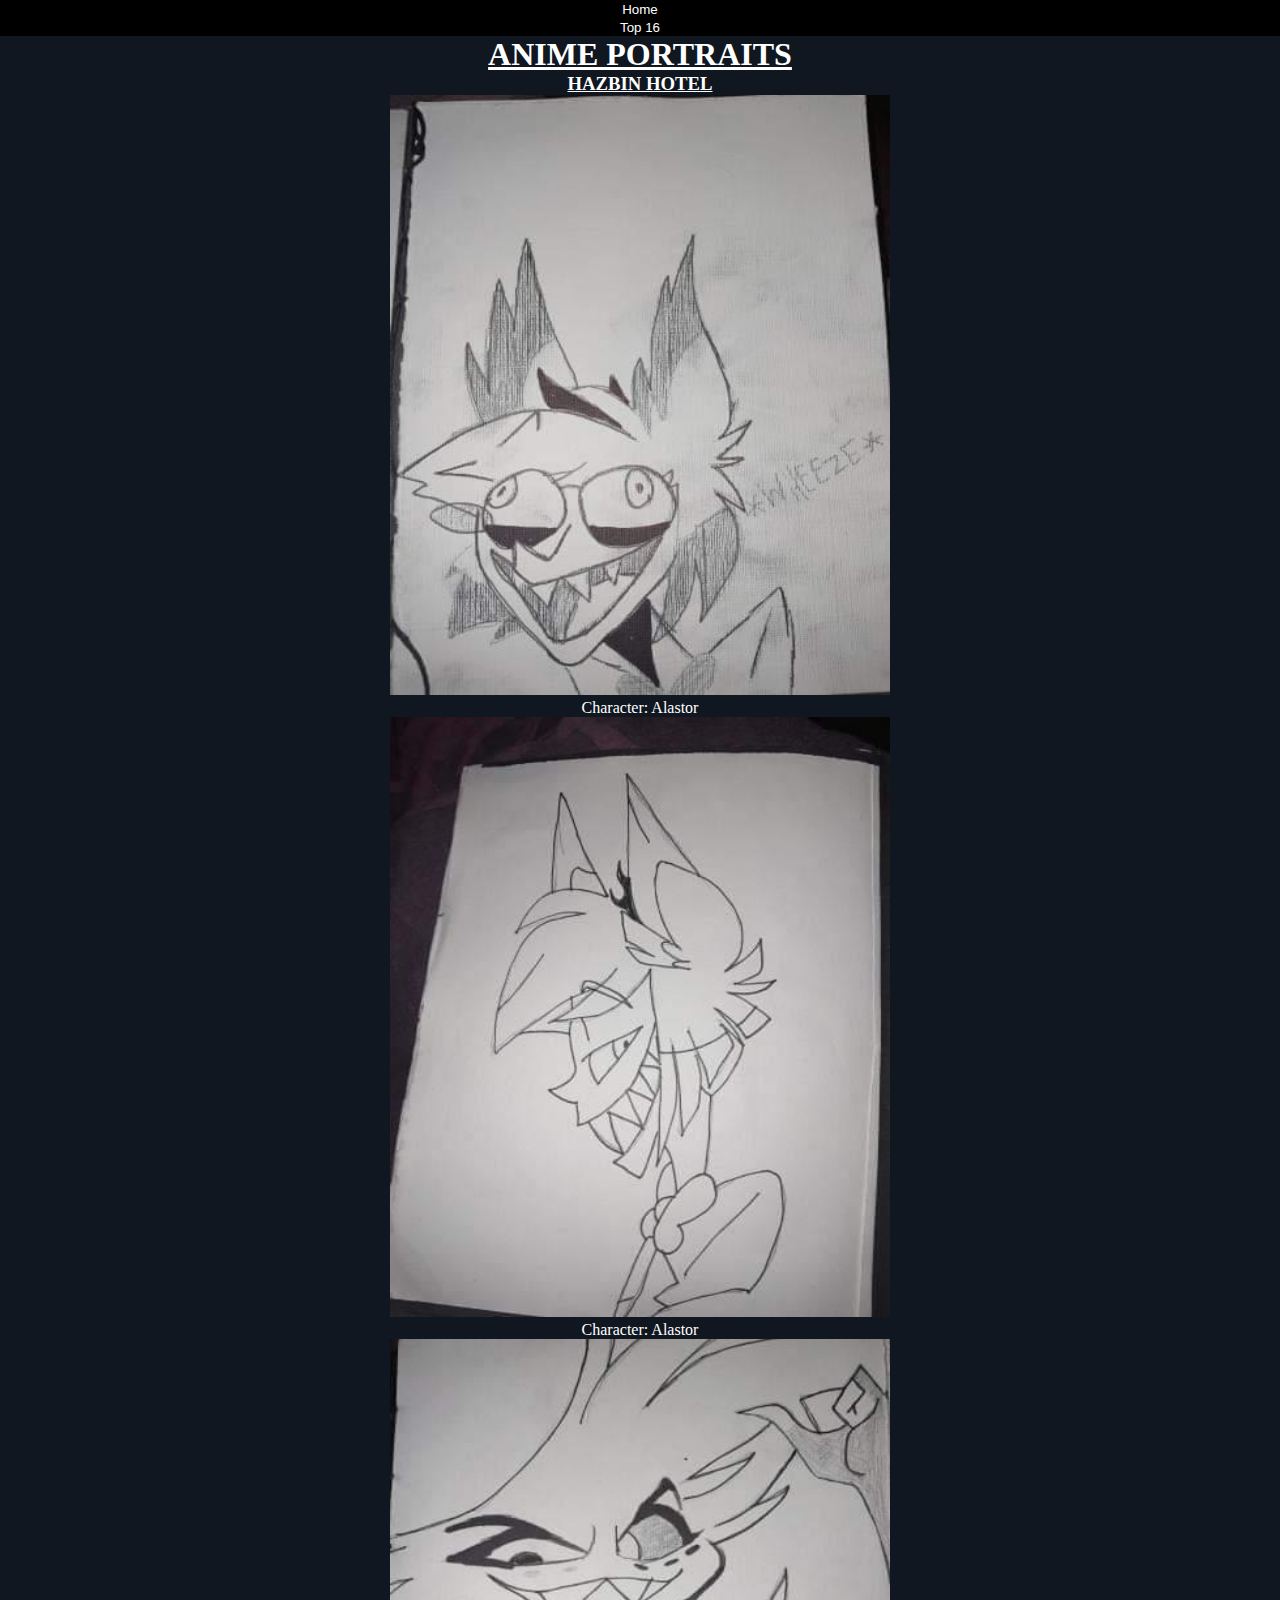
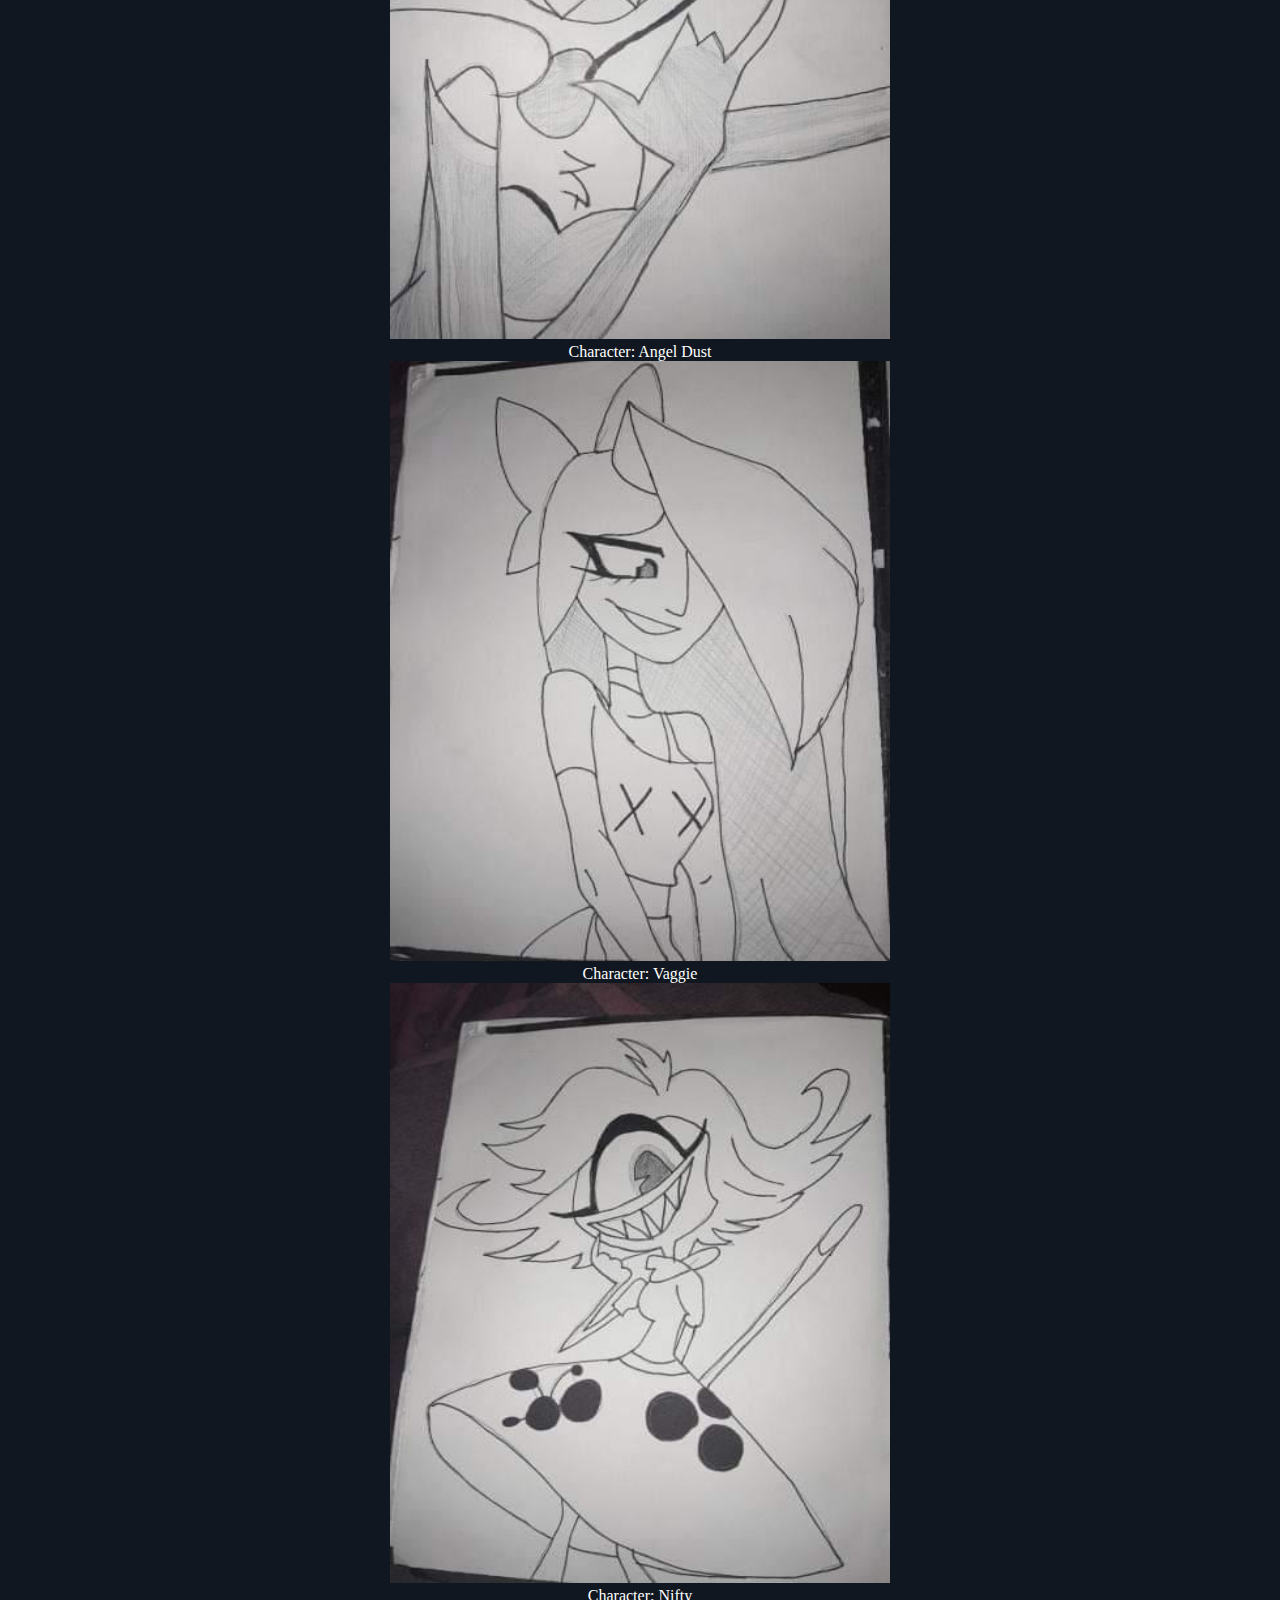
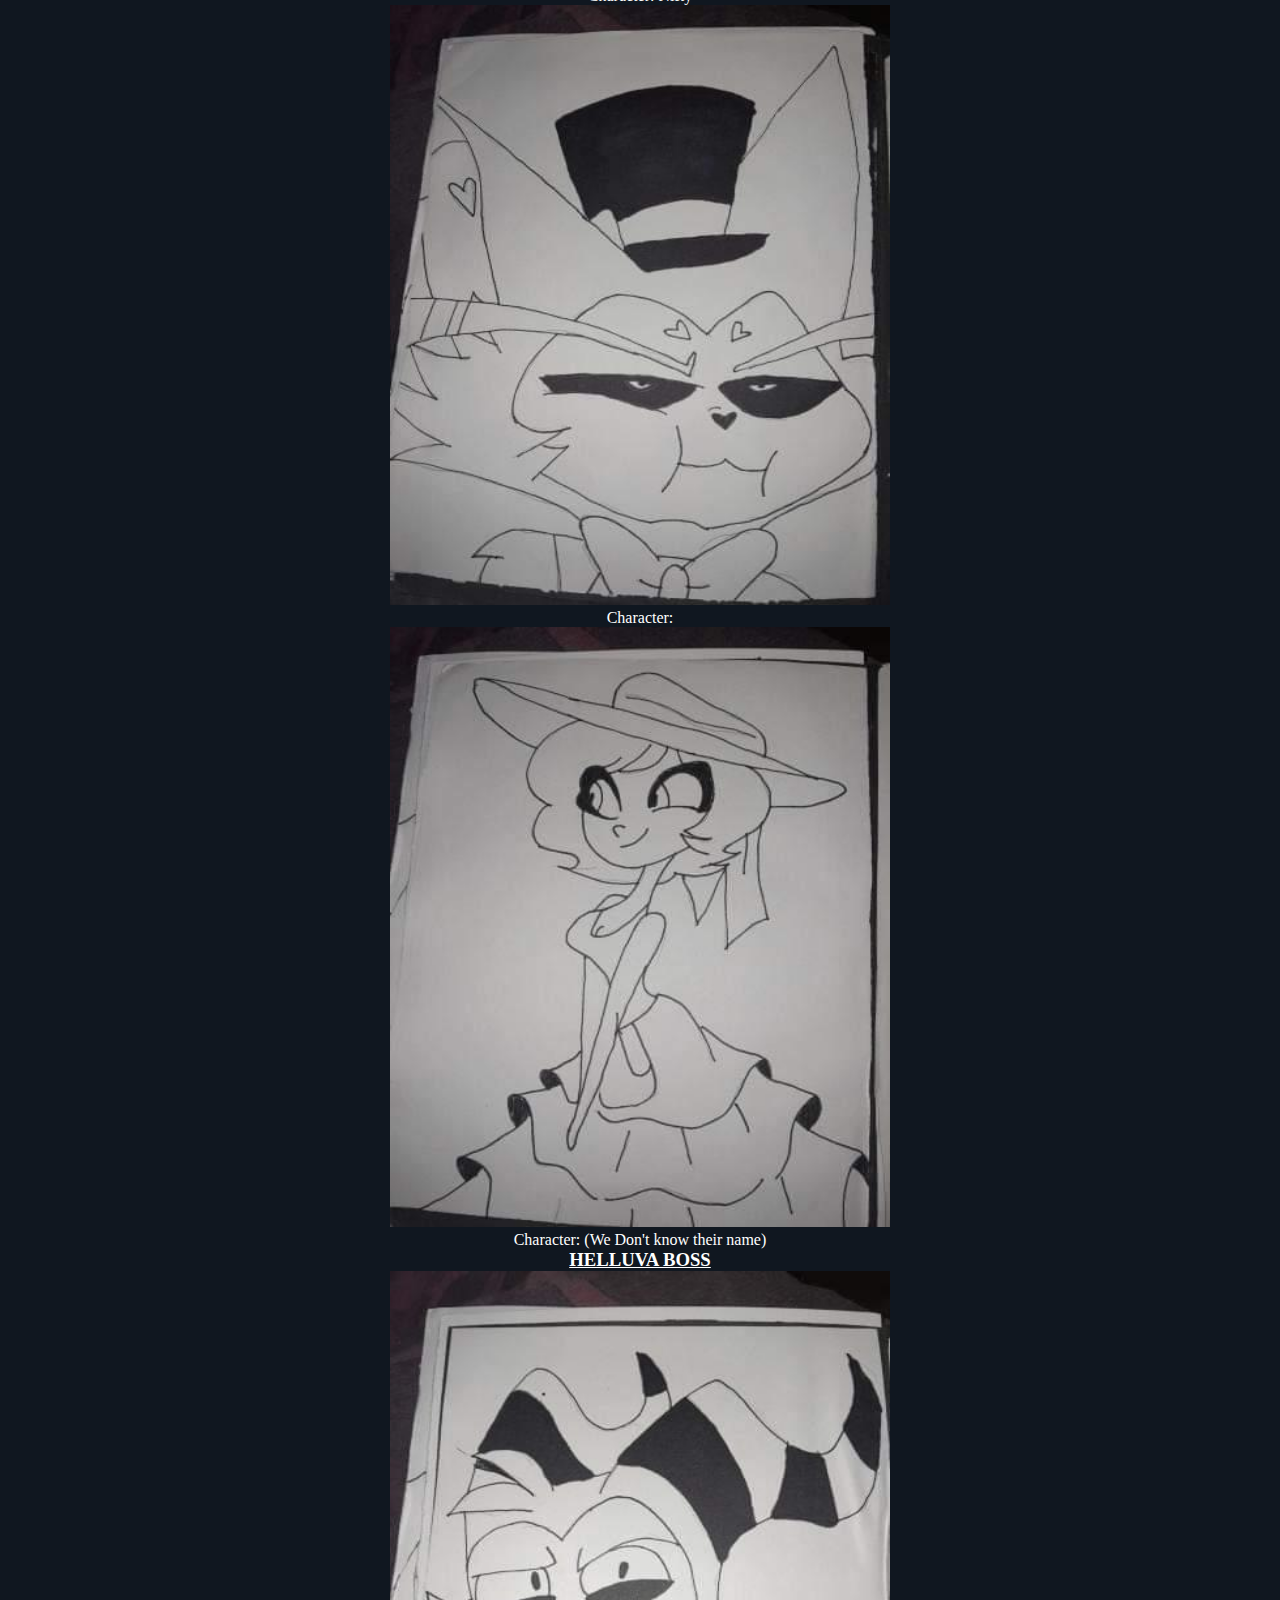
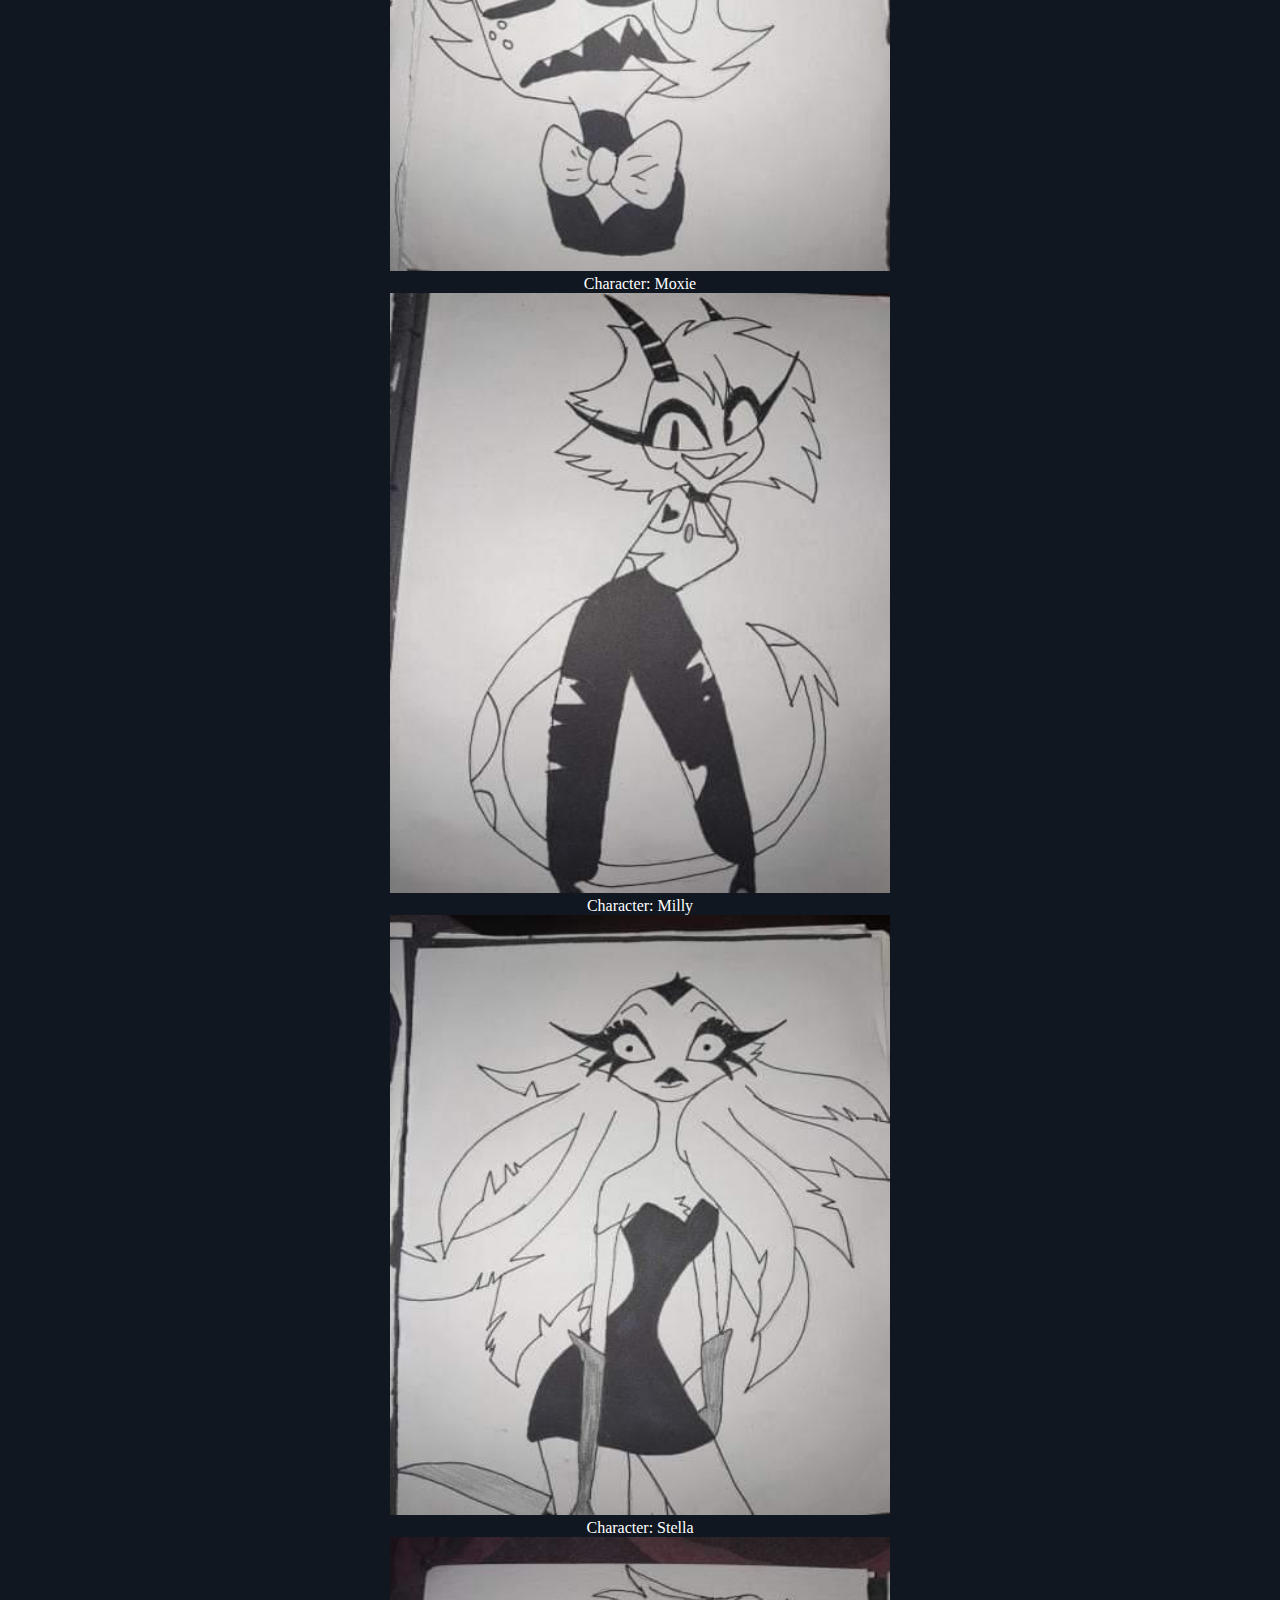
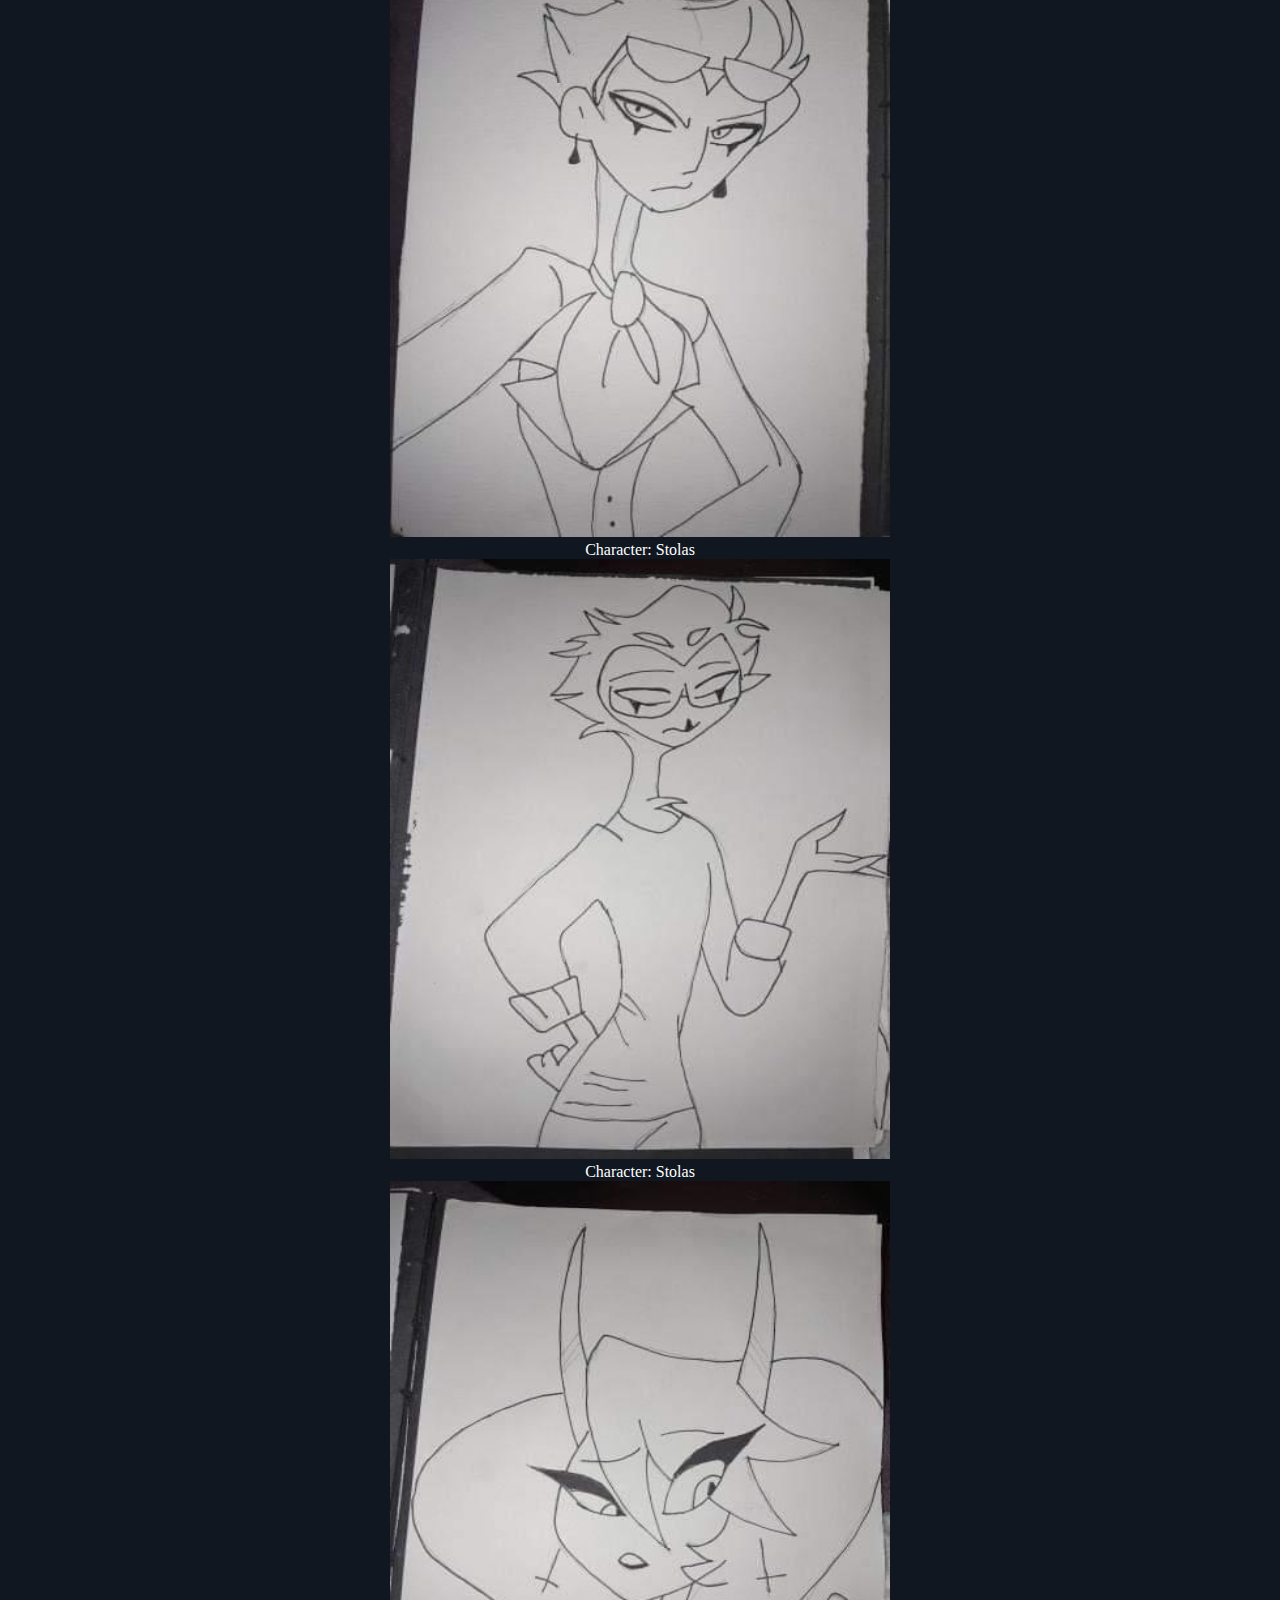
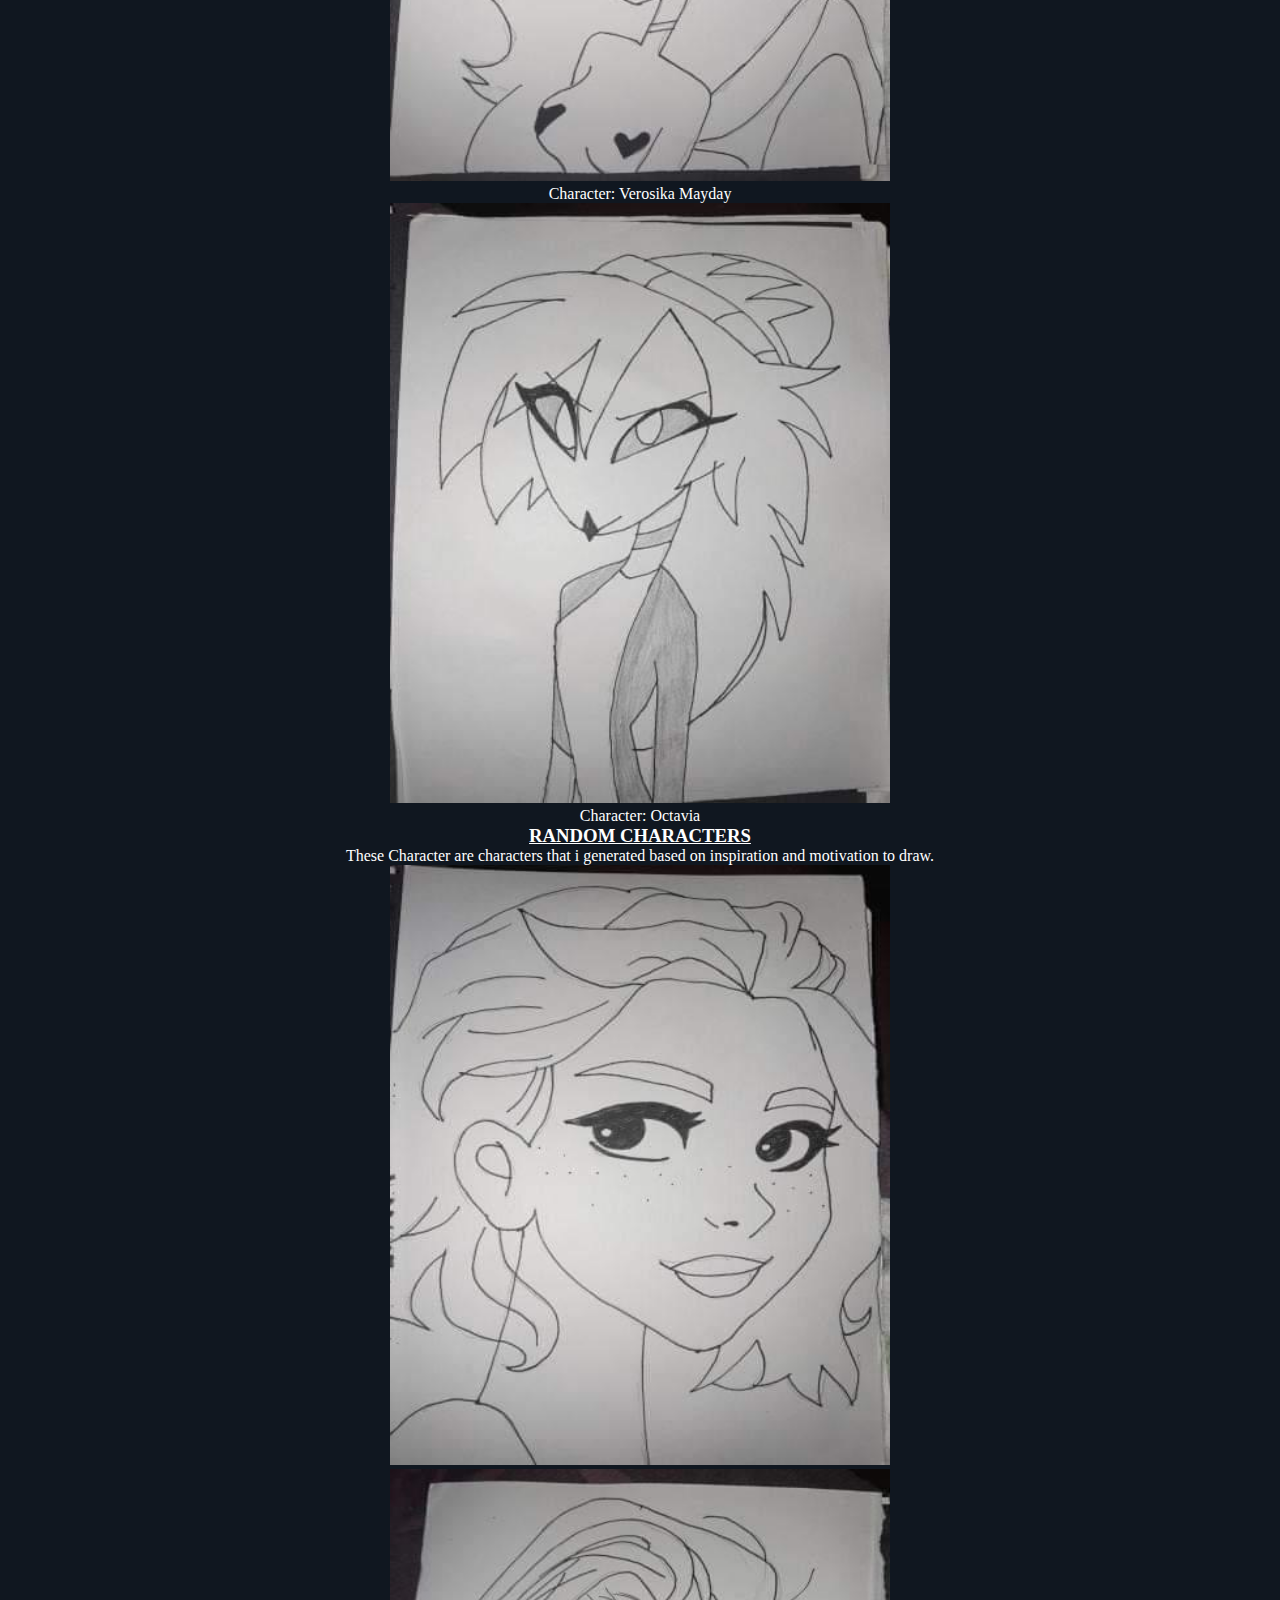
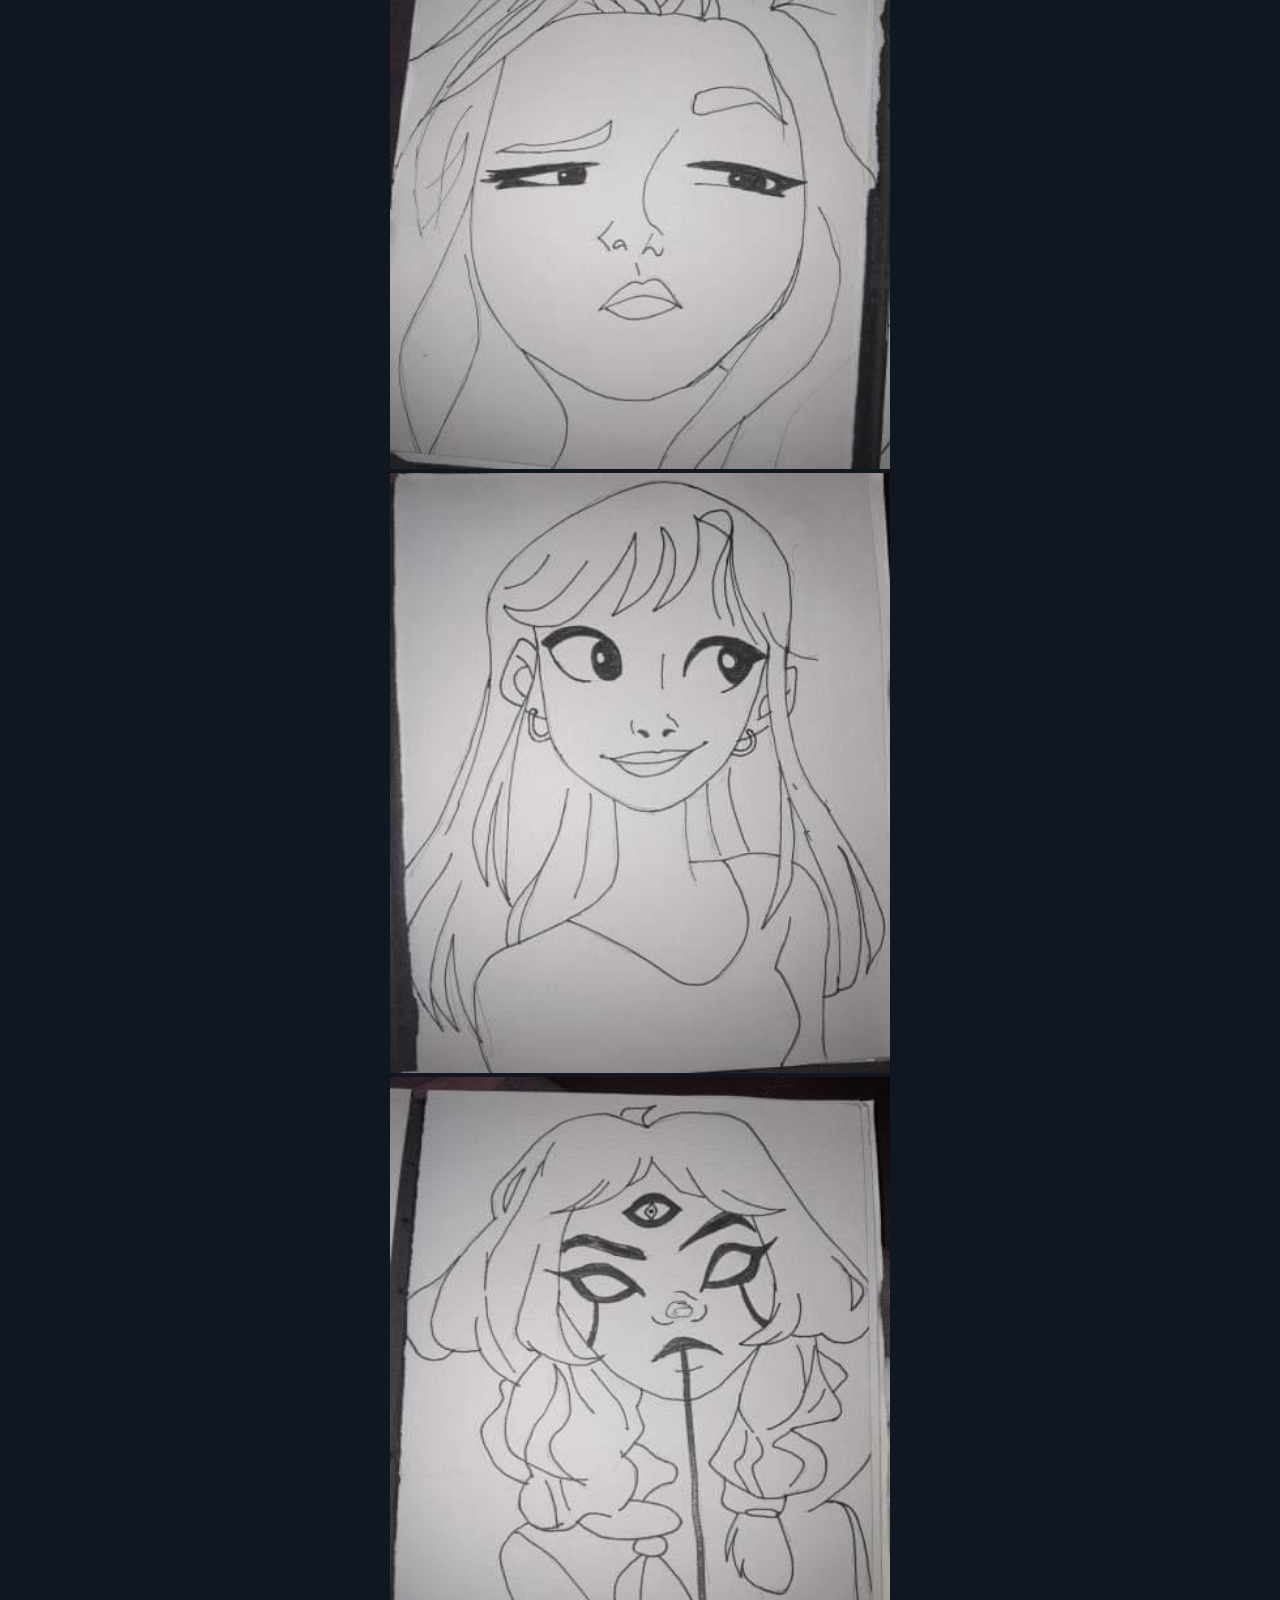
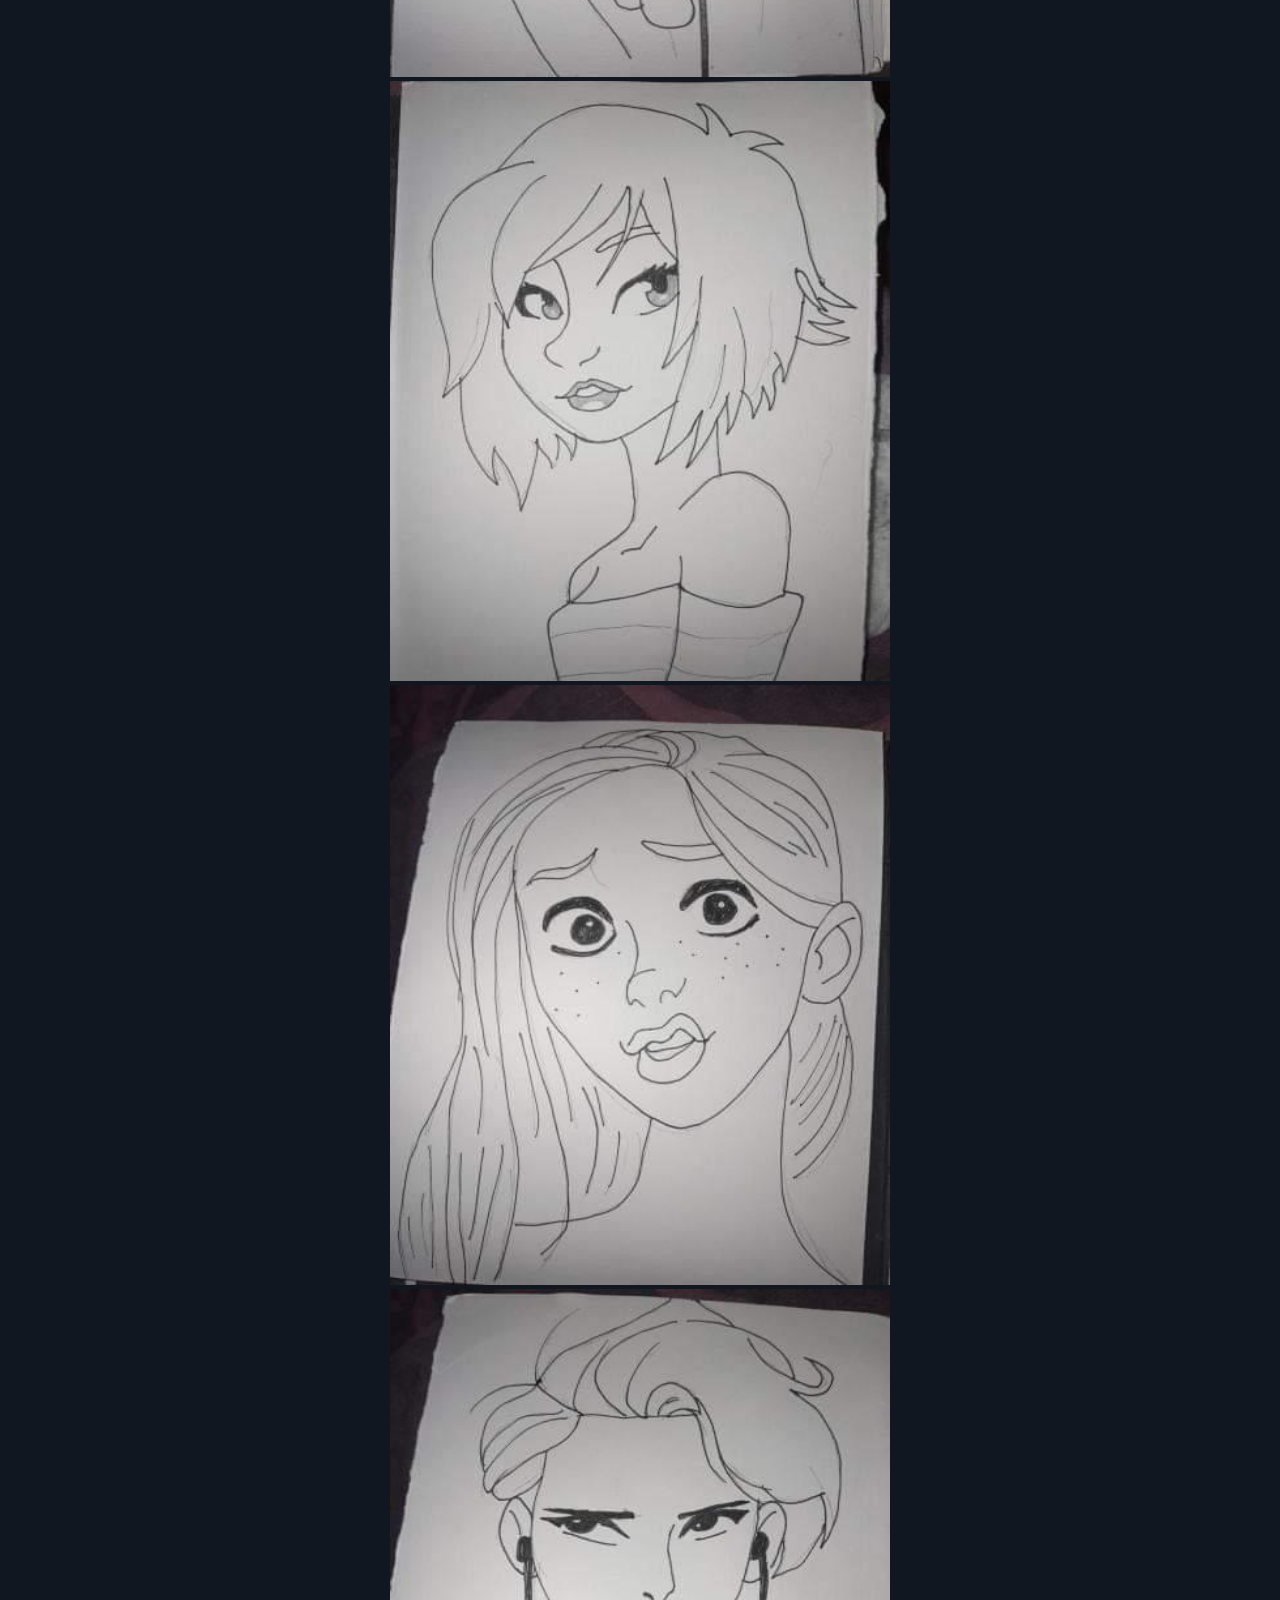
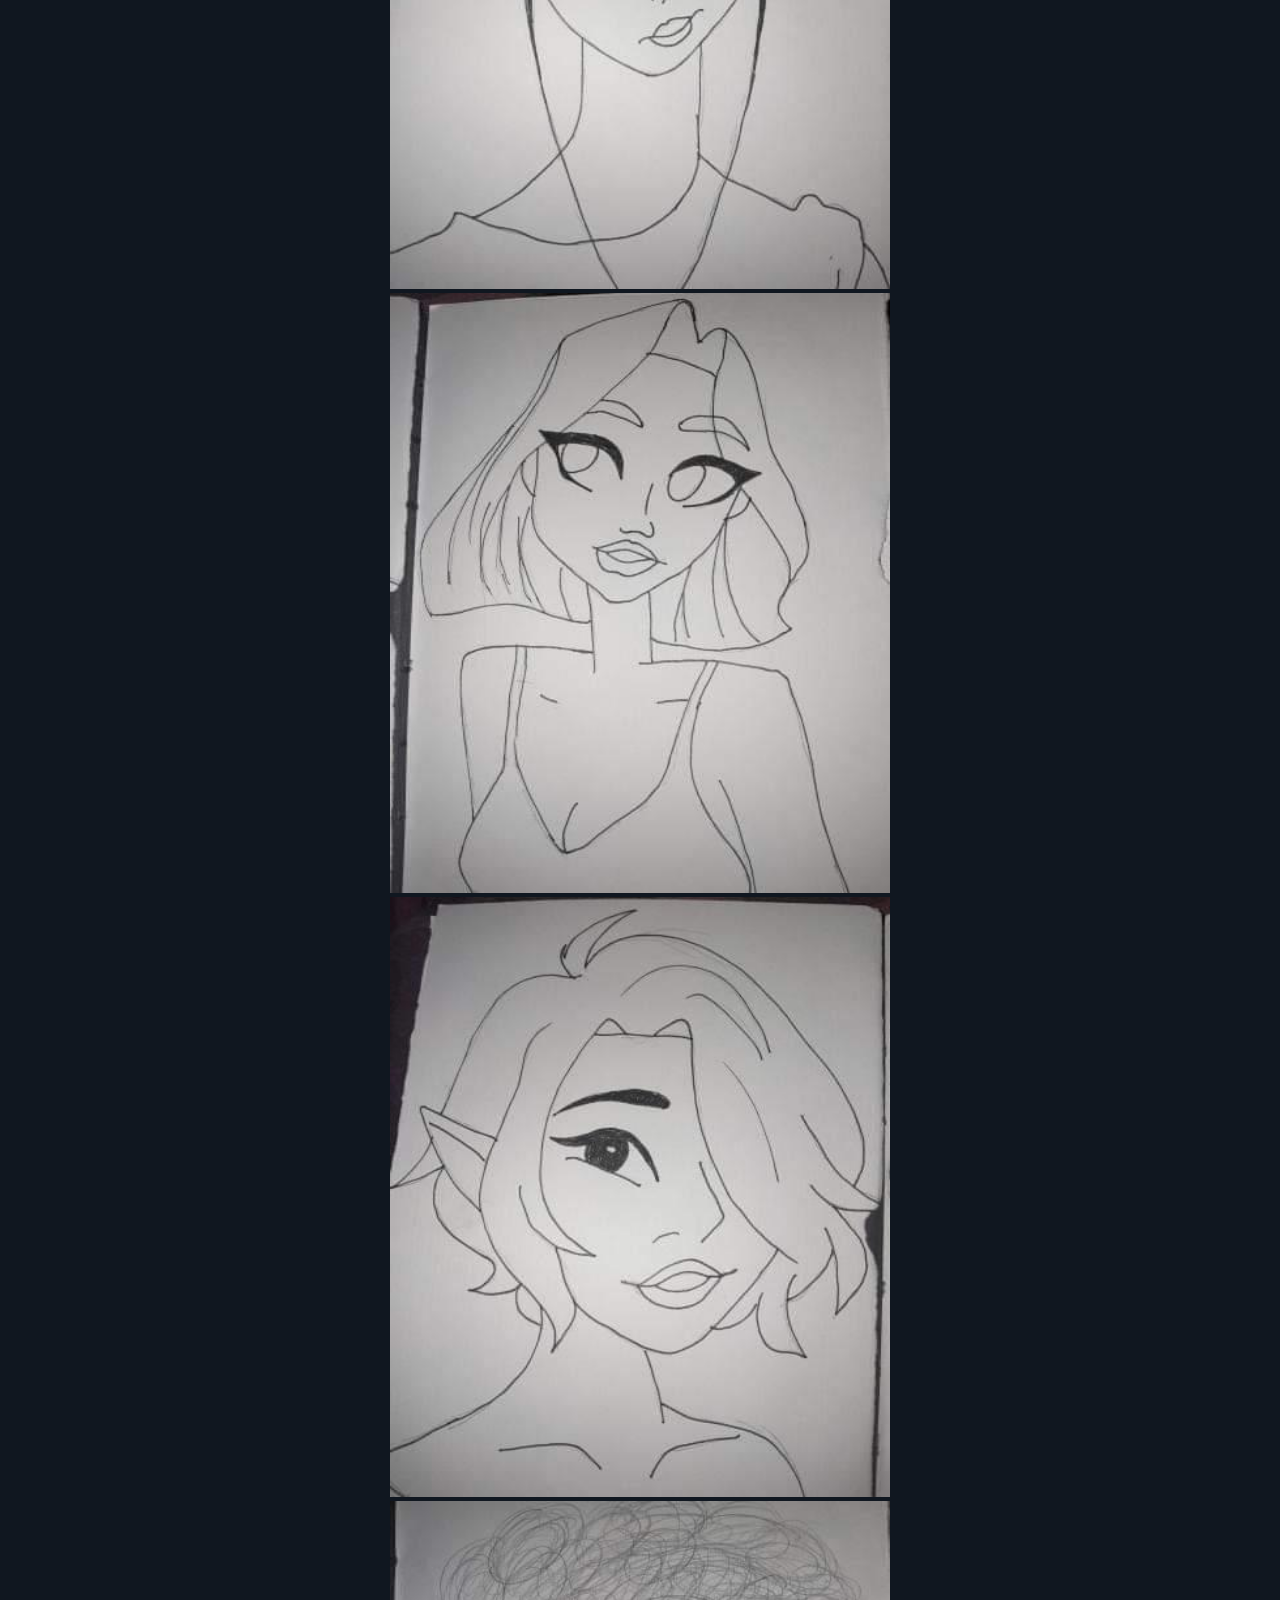
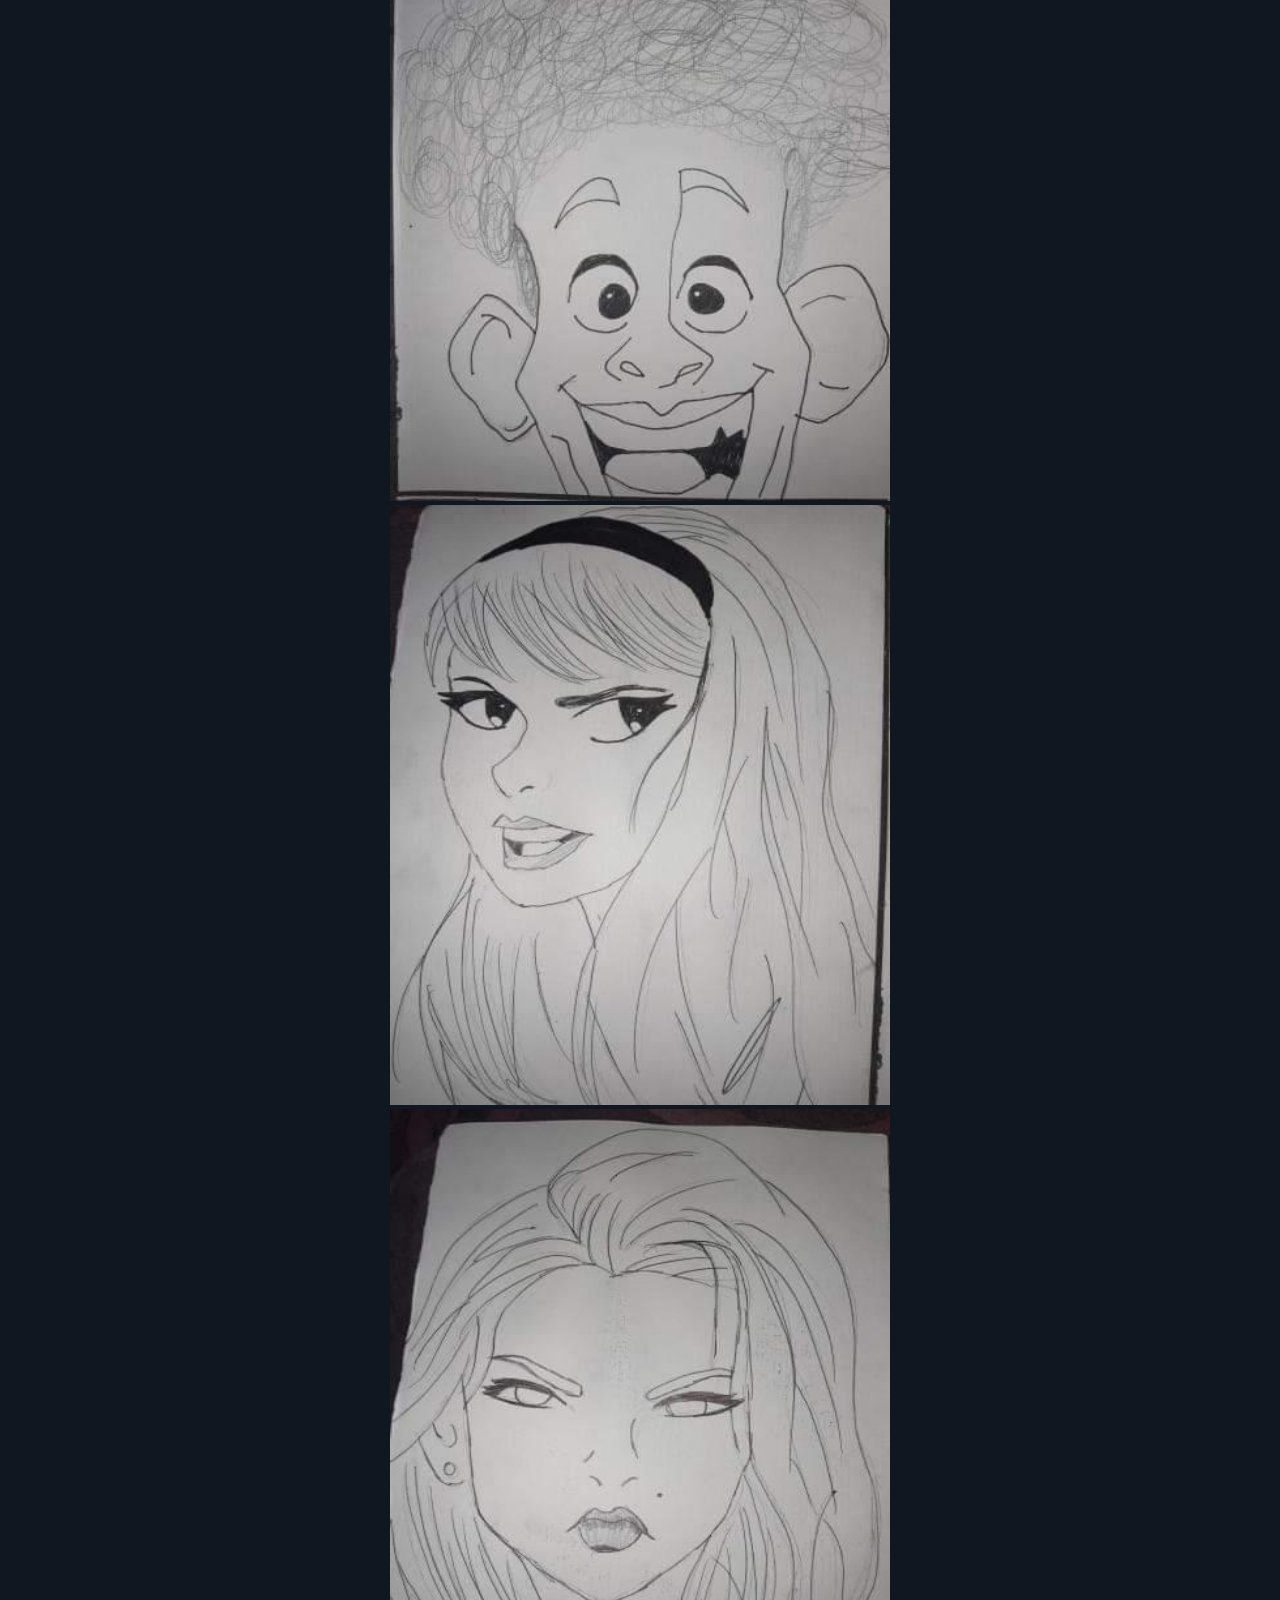
==== animePortraits.html @ 364f6b6d "Portfolio Re-work 02/03/24" ====
<!DOCTYPE html>
<html lang="en">
<head>
    <meta charset="UTF-8">
    <meta name="viewport" content="width=device-width, initial-scale=1.0">
    <link rel="stylesheet" href="style.css">
    <link rel="icon" href="https://aceinc.online/images/Logo/Logo Standing.png">
    <title>Tyler's Portfolio</title>
    <link href="https://cdn.jsdelivr.net/npm/bootstrap@5.3.2/dist/css/bootstrap.min.css" 
    rel="stylesheet" integrity="sha384-T3c6CoIi6uLrA9TneNEoa7RxnatzjcDSCmG1MXxSR1GAsXEV/Dwwykc2MPK8M2HN" 
    crossorigin="anonymous">
    <script src="https://cdn.jsdelivr.net/npm/bootstrap@5.3.2/dist/js/bootstrap.bundle.min.js" 
    integrity="sha384-C6RzsynM9kWDrMNeT87bh95OGNyZPhcTNXj1NW7RuBCsyN/o0jlpcV8Qyq46cDfL" 
    crossorigin="anonymous"></script>
</head>
<body class="body">
    <div class="row">
        <nav class="navbar navbar-expand-lg NavigationBar">
            <div class="col-sm-6 NavButton"><a href="./index.html"><button class="NavButton">Home</button></a></div>
            <div class="col-sm-6 NavButton"><a href="./portfolio.html"><button class="NavButton">Top 16</button></a></div>
        </nav>
    </div>

    <div class="container" style="text-align: center; ">
        <h1 class="SubHeader">
            Anime Portraits
        </h1>
    
        <h3 class="SubHeader">
            Hazbin Hotel
        </h3>
    
    <div class="row">
        <div class="col-sm-6">
            <figure>
                <img src="images/AnimePortraits/Hazbin Hotel/Alastor HH.jpg" class="figure-img img-fluid rounded image" >
                <figcaption class="figure-caption text-light">
                    Character: Alastor
            </figcaption>
            </figure>
        </div>
        <div class="col-sm-6">
            <figure>
                <img src="images/AnimePortraits/Hazbin Hotel/Alastor2 HH.jpg" class="figure-img img-fluid rounded image">
                <figCaption class="figure-caption text-light">
                  Character: Alastor
                </figCaption>
            </figure>
        </div>
        <div class="col-sm-6">
            <figure>
                <img src="images/AnimePortraits/Hazbin Hotel/Angel Dust HH.jpg" class="figure-img img-fluid rounded image" >
                <figcaption class="figure-caption text-light">
                    Character: Angel Dust
            </figcaption>
            </figure>
        </div>
        <div class="col-sm-6">
            <figure>
                <img src="images/AnimePortraits/Hazbin Hotel/Vaggie HH.jpg" class="figure-img img-fluid rounded image">
                <figCaption class="figure-caption text-light">
                  Character: Vaggie
                </figCaption>
            </figure>
        </div>
        <div class="col-sm-6">
            <figure>
                <img src="images/AnimePortraits/Hazbin Hotel/Nifty HH.jpg" class="figure-img img-fluid rounded image">
                <figCaption class="figure-caption text-light">
                  Character: Nifty
                </figCaption>
            </figure>
        </div>
        <div class="col-sm-6">
            <figure>
                <img src="images/AnimePortraits/Hazbin Hotel/Husk HH.jpg" class="figure-img img-fluid rounded image">
                <figCaption class="figure-caption text-light">
                  Character:
                </figCaption>
            </figure>
        </div>
        <div class="col-sm-6">
            <figure>
                <img src="images/AnimePortraits/Hazbin Hotel/BackgroundChar HH.jpg" class="figure-img img-fluid rounded image">
                <figCaption class="figure-caption text-light">
                  Character: (We Don't know their name)
                </figCaption>
            </figure>
        </div>

        <h3 class="SubHeader">
            Helluva Boss
        </h3>

        <div class="col-sm-6">
            <figure>
                <img src="images/AnimePortraits/Helluva Boss/Moxie HB.jpg" class="figure-img img-fluid rounded image">
                <figCaption class="figure-caption text-light">
                    Character: Moxie
                </figCaption>
            </figure>
        </div>
        <div class="col-sm-6">
            <figure>
                <img src="images/AnimePortraits/Helluva Boss/Milly HB.jpg" class="figure-img img-fluid rounded image">
                <figCaption class="figure-caption text-light">
                  Character: Milly
                </figCaption>
            </figure>
        </div>
        <div class="col-sm-6">
            <figure>
                <img src="images/AnimePortraits/Helluva Boss/Stella HB.jpg" class="figure-img img-fluid rounded image">
                <figCaption class="figure-caption text-light">
                    Character: Stella
                </figCaption>
            </figure>
        </div>
        <div class="col-sm-6">
            <figure>
                <img src="images/AnimePortraits/Helluva Boss/Stolas HB.jpg" class="figure-img img-fluid rounded image">
                <figCaption class="figure-caption text-light">
                    Character: Stolas
                </figCaption>
            </figure>
        </div>
        <div class="col-sm-6">
            <figure>
                <img src="images/AnimePortraits/Helluva Boss/Stolas2 HB.jpg" class="figure-img img-fluid rounded image">
                <figCaption class="figure-caption text-light">
                  Character: Stolas
                </figCaption>
            </figure>
        </div>
        <div class="col-sm-6">
            <figure>
                <img src="images/AnimePortraits/Helluva Boss/Verosika Mayday HB.jpg" class="figure-img img-fluid rounded image">
                <figCaption class="figure-caption text-light">
                  Character: Verosika Mayday
                </figCaption>
            </figure>
        </div>
        <div class="col-sm-6">
            <figure>
                <img src="images/AnimePortraits/Helluva Boss/Octavia HB.jpg" class="figure-img img-fluid rounded image">
                <figCaption class="figure-caption text-light">
                  Character: Octavia
                </figCaption>
            </figure>
        </div>

        <h3 class="SubHeader">
            Random Characters
        </h3>
        <p>These Character are characters that i generated based on inspiration and motivation to draw.</p>
        <div class="col-sm-6">
            <figure>
                <img src="images/AnimePortraits/Randoms/Rando 1.jpg" class="figure-img img-fluid rounded image">
                <figCaption class="figure-caption text-light">
                    
                </figCaption>
            </figure>
        </div>
        <div class="col-sm-6">
            <figure>
                <img src="images/AnimePortraits/Randoms/Rando 2.jpg" class="figure-img img-fluid rounded image">
                <figCaption class="figure-caption text-light">
                  
                </figCaption>
            </figure>
        </div>
        <div class="col-sm-6">
            <figure>
                <img src="images/AnimePortraits/Randoms/Rando 3.jpg" class="figure-img img-fluid rounded image">
                <figCaption class="figure-caption text-light">
                  
                </figCaption>
            </figure>
        </div>
        <div class="col-sm-6">
            <figure>
                <img src="images/AnimePortraits/Randoms/Rando 4.jpg" class="figure-img img-fluid rounded image">
                <figCaption class="figure-caption text-light">
                  
                </figCaption>
            </figure>
        </div>
        <div class="col-sm-6">
            <figure>
                <img src="images/AnimePortraits/Randoms/Rando 5.jpg" class="figure-img img-fluid rounded image">
                <figCaption class="figure-caption text-light">
                  
                </figCaption>
            </figure>
        </div>
        <div class="col-sm-6">
            <figure>
                <img src="images/AnimePortraits/Randoms/Rando 6.jpg" class="figure-img img-fluid rounded image">
                <figCaption class="figure-caption text-light">
                  
                </figCaption>
            </figure>
        </div>
        <div class="col-sm-6">
            <figure>
                <img src="images/AnimePortraits/Randoms/Rando 7.jpg" class="figure-img img-fluid rounded image">
                <figCaption class="figure-caption text-light">
                  
                </figCaption>
            </figure>
        </div>
        <div class="col-sm-6">
            <figure>
                <img src="images/AnimePortraits/Randoms/Rando 8.jpg" class="figure-img img-fluid rounded image">
                <figCaption class="figure-caption text-light">
                  
                </figCaption>
            </figure>
        </div>
        <div class="col-sm-6">
            <figure>
                <img src="images/AnimePortraits/Randoms/Rando 9.jpg" class="figure-img img-fluid rounded image">
                <figCaption class="figure-caption text-light">
                  
                </figCaption>
            </figure>
        </div>
        <div class="col-sm-6">
            <figure>
                <img src="images/AnimePortraits/Randoms/Rando 10.jpg" class="figure-img img-fluid rounded image">
                <figCaption class="figure-caption text-light">
                  
                </figCaption>
            </figure>
        </div>
        <div class="col-sm-6">
            <figure>
                <img src="images/AnimePortraits/Randoms/Rando 11.jpg" class="figure-img img-fluid rounded image">
                <figCaption class="figure-caption text-light">
                  
                </figCaption>
            </figure>
        </div>
        <div class="col-sm-6">
            <figure>
                <img src="images/AnimePortraits/Randoms/Rando 12.jpg" class="figure-img img-fluid rounded image">
                <figCaption class="figure-caption text-light">
                  
                </figCaption>
            </figure>
        </div>
        <div class="col-sm-6">
            <figure>
                <img src="images/AnimePortraits/Randoms/Rando 13.jpg" class="figure-img img-fluid rounded image">
                <figCaption class="figure-caption text-light">
                  
                </figCaption>
            </figure>
        </div>
        <div class="col-sm-6">
            <figure>
                <img src="images/AnimePortraits/Randoms/Rando 14.jpg" class="figure-img img-fluid rounded image">
                <figCaption class="figure-caption text-light">
                  
                </figCaption>
            </figure>
        </div>
        <div class="col-sm-6">
            <figure>
                <img src="images/AnimePortraits/Randoms/Rando 15.jpg" class="figure-img img-fluid rounded image">
                <figCaption class="figure-caption text-light">
                  
                </figCaption>
            </figure>
        </div>
        <div class="col-sm-6">
            <figure>
                <img src="images/AnimePortraits/Randoms/Rando 16.jpg" class="figure-img img-fluid rounded image">
                <figCaption class="figure-caption text-light">
                  
                </figCaption>
            </figure>
        </div>
        <div class="col-sm-6">
            <figure>
                <img src="images/AnimePortraits/Randoms/Rando 17.jpg" class="figure-img img-fluid rounded image">
                <figCaption class="figure-caption text-light">
                  
                </figCaption>
            </figure>
        </div>
        <div class="col-sm-6">
            <figure>
                <img src="images/AnimePortraits/Randoms/Rando 18.jpg" class="figure-img img-fluid rounded image">
                <figCaption class="figure-caption text-light">
                  
                </figCaption>
            </figure>
        </div>
    </div>
    </div>
</body>
</html>
---- style.css ----
*{
    border:0cap;
    margin: 0;
}
.body{
    background-color: #101720;
    color: white;
}
.image{
    width: 500px;
    height: 600px;
    pointer-events: none;
}
.SubHeader{
    text-decoration: underline;
    text-transform: uppercase;
    justify-content: center;
    font-weight: bold;
    justify-items: center;
}
.NavigationBar{
    height: auto;
    background-color: black;
}
.NavButton{
    background-color: transparent;
    border-width: 0cap;
    text-align: center;
    justify-content: center;
    color: white;
}
.NavButton:hover{
    text-decoration: underline;
}
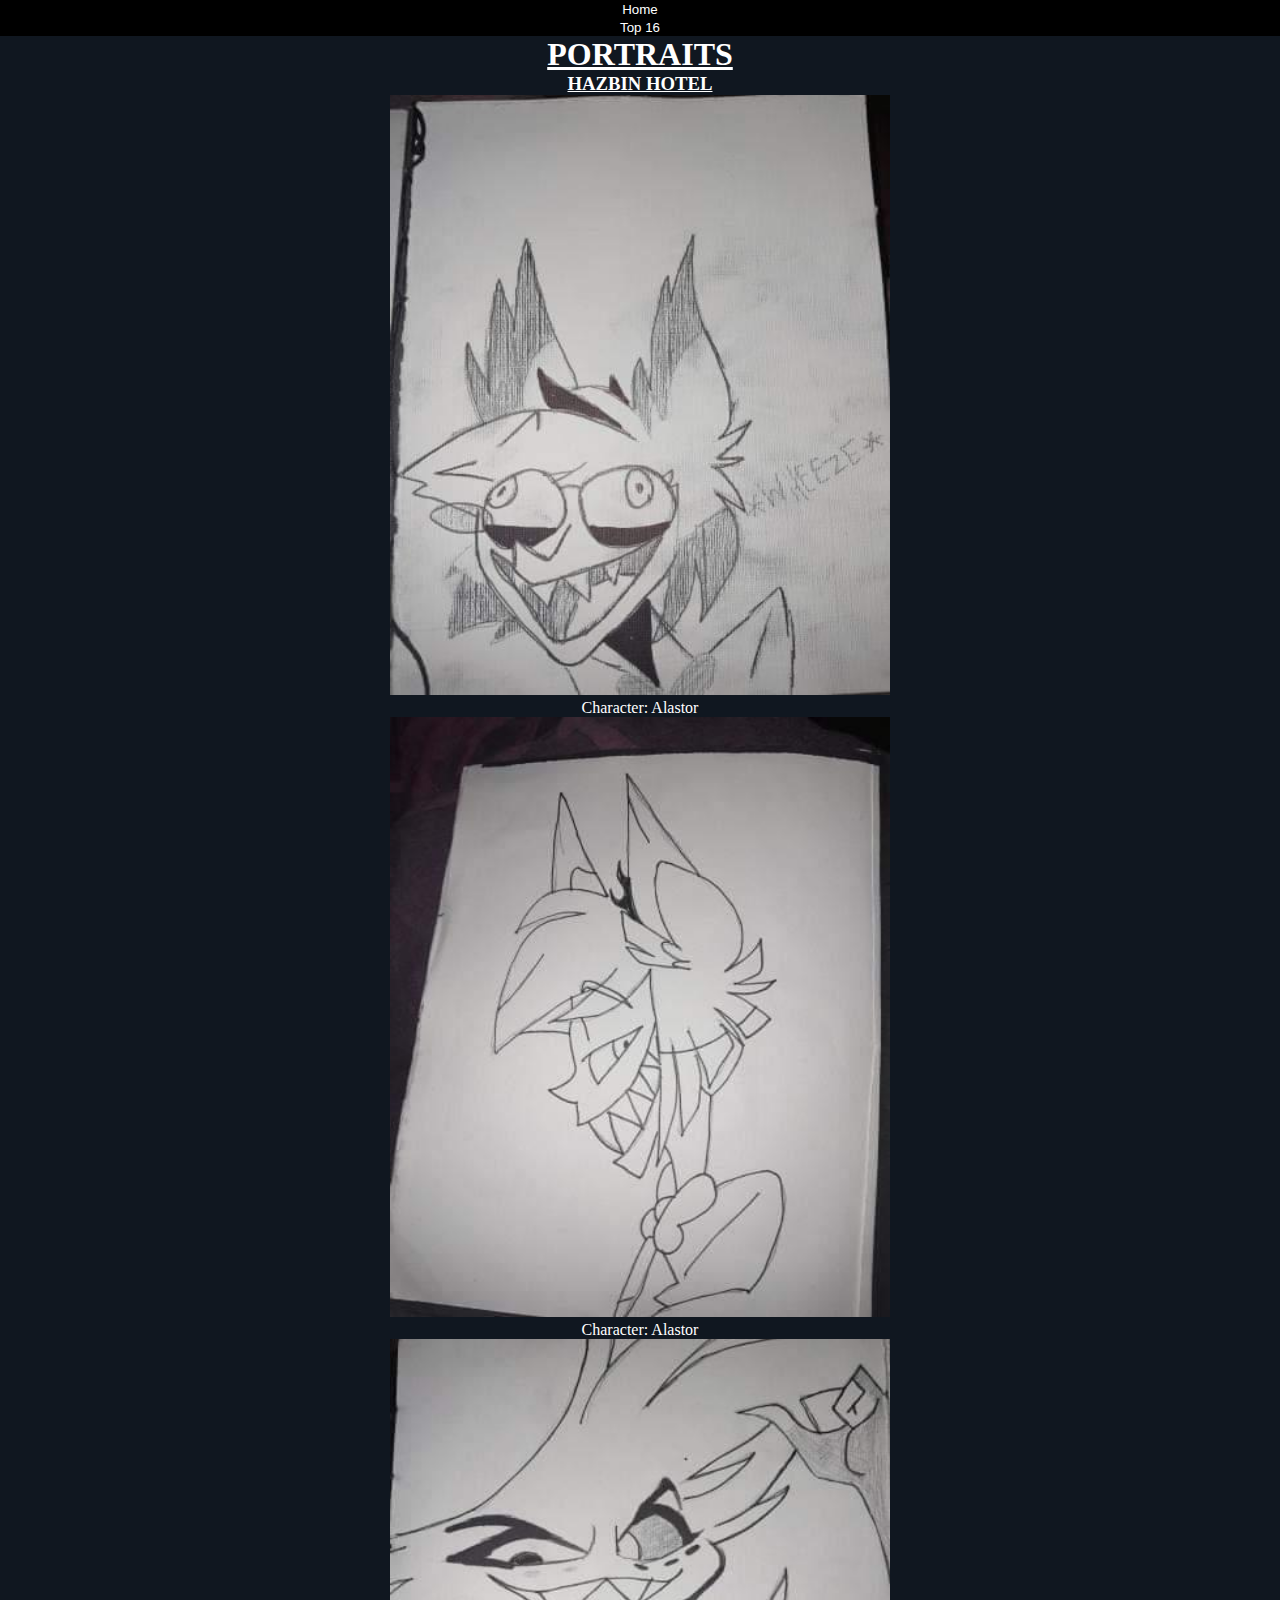
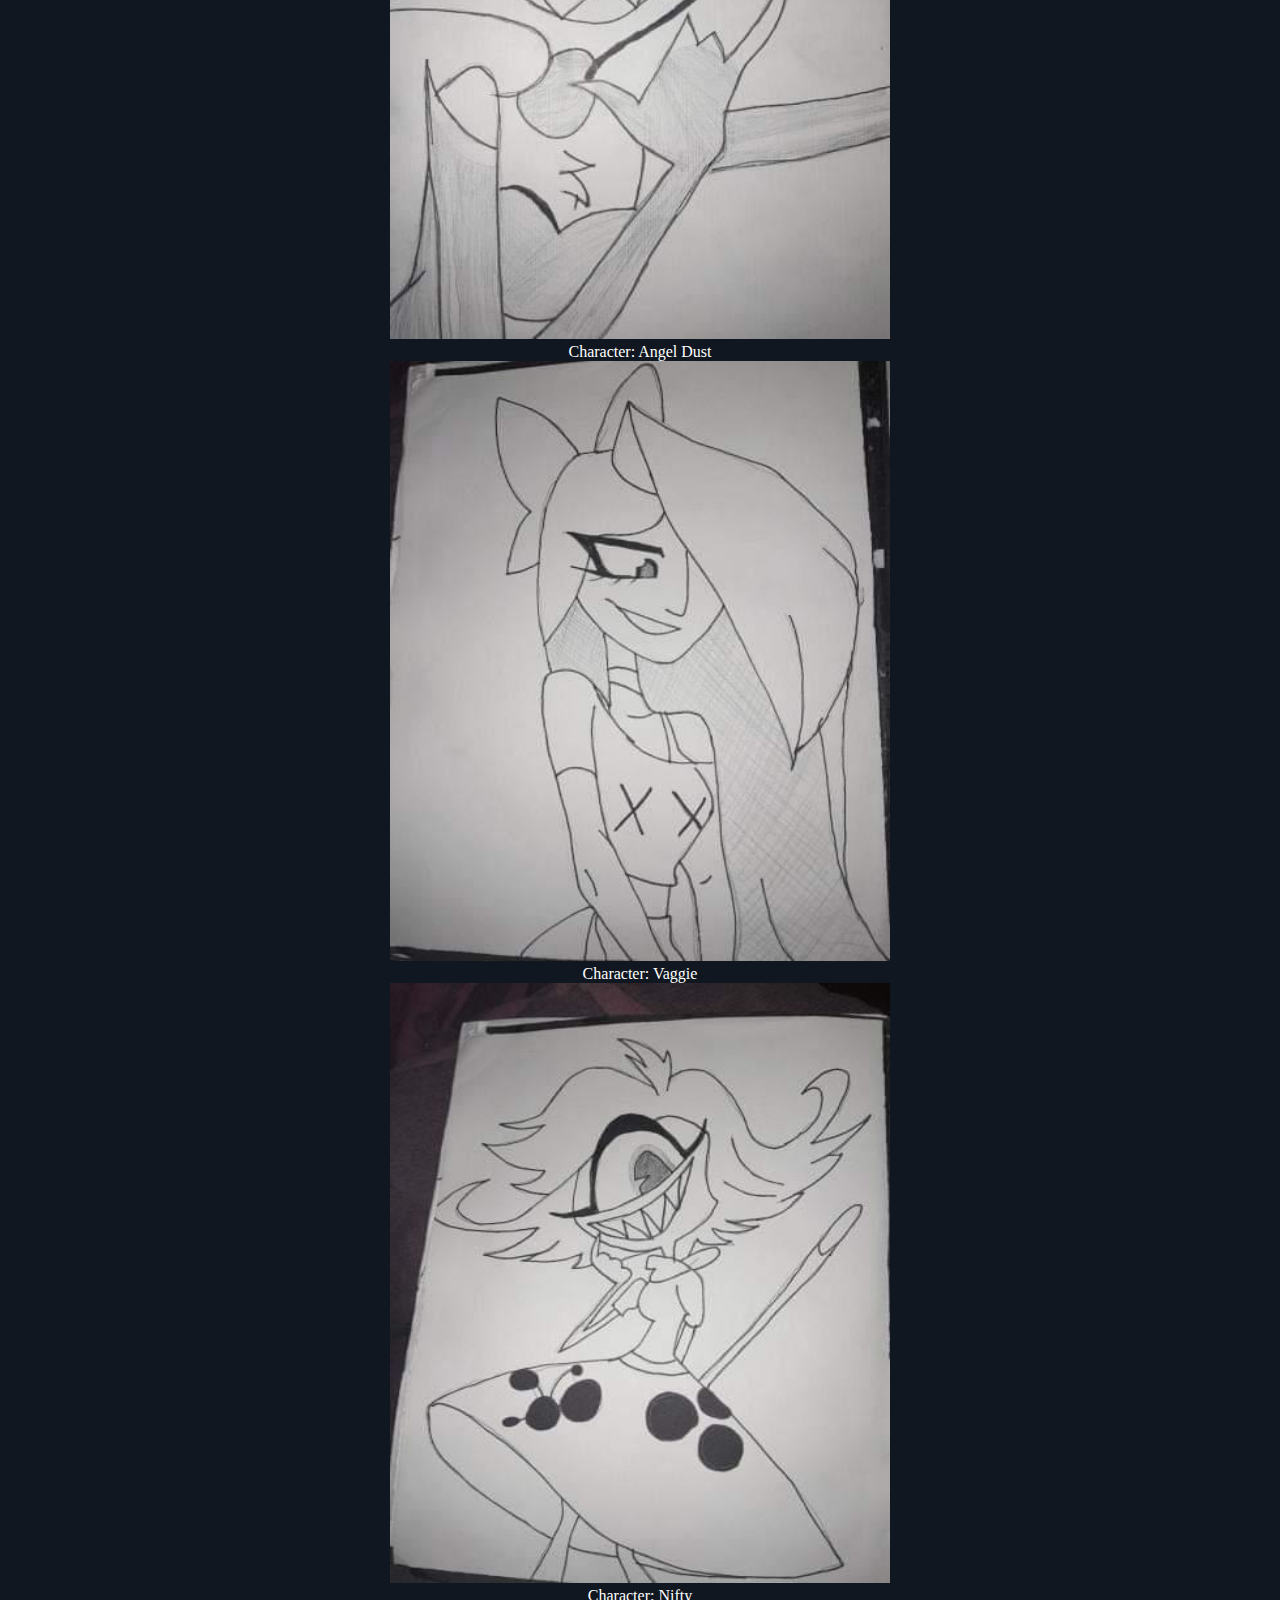
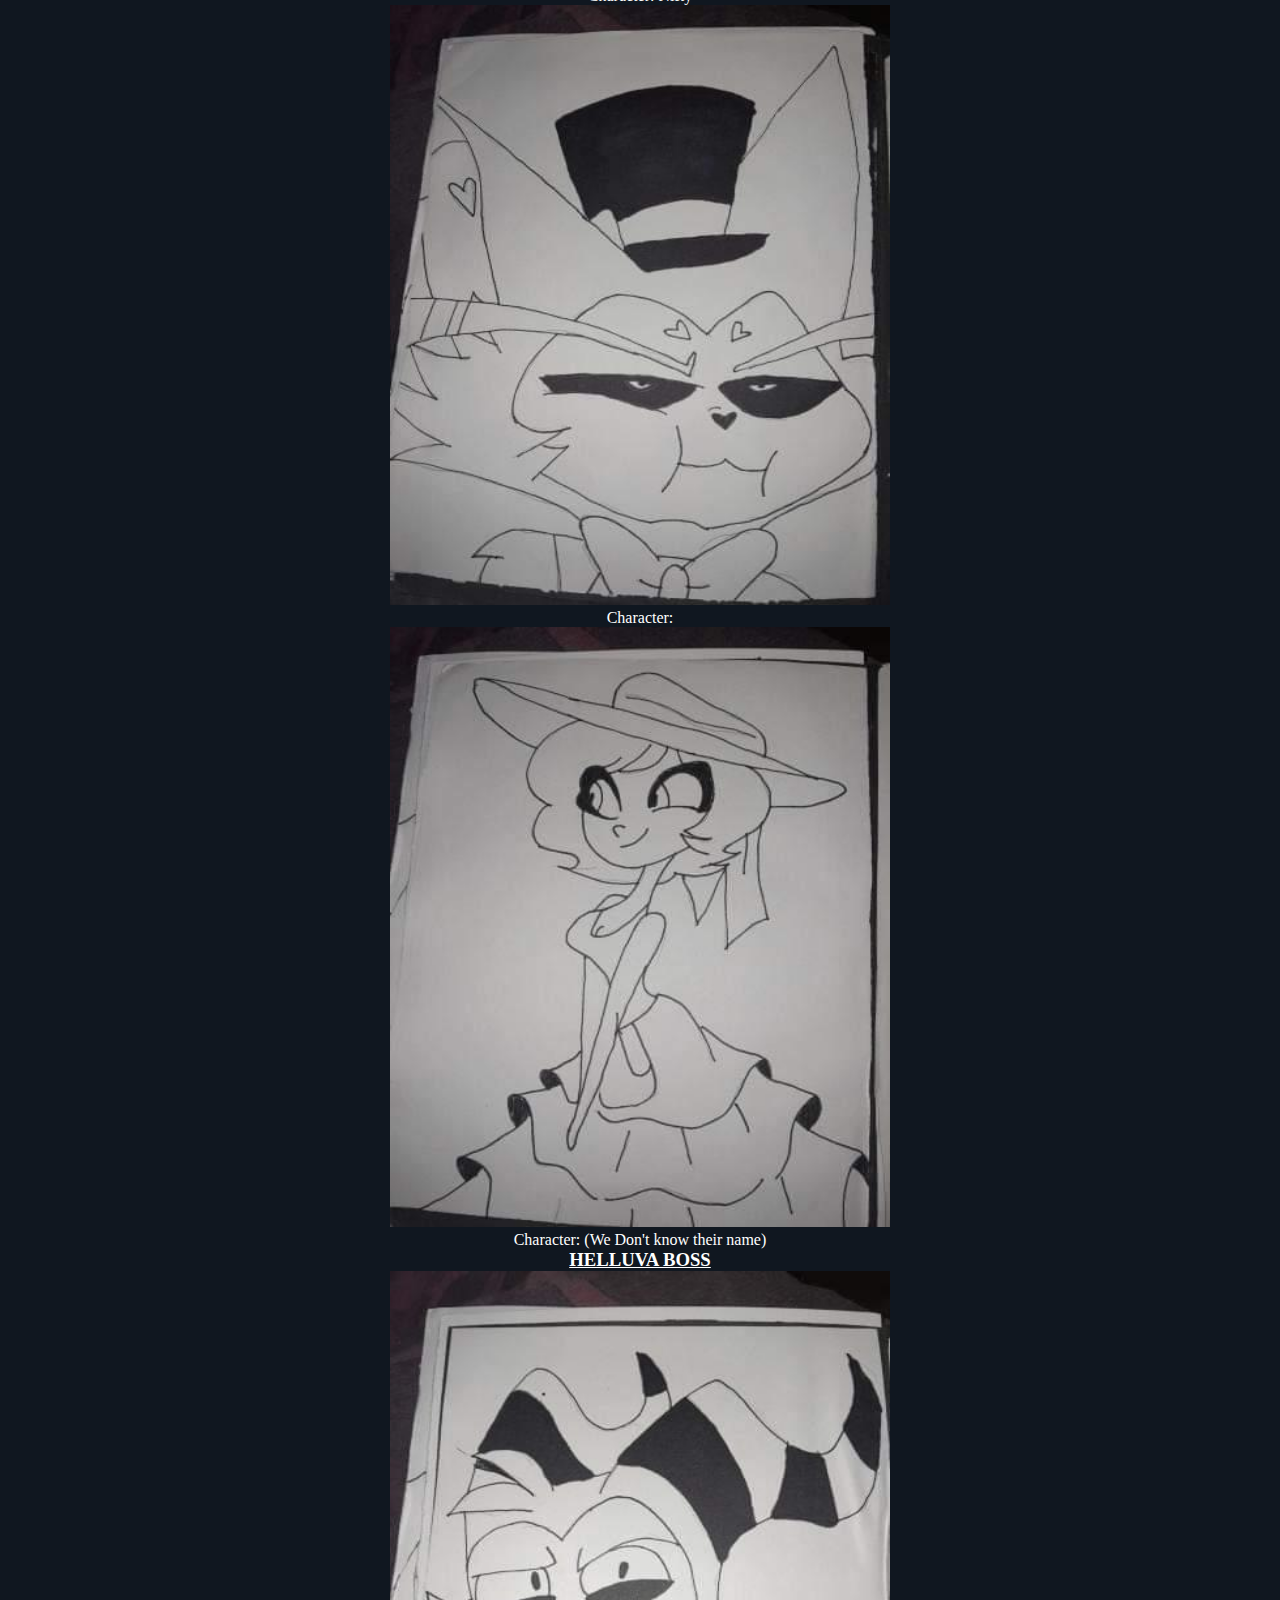
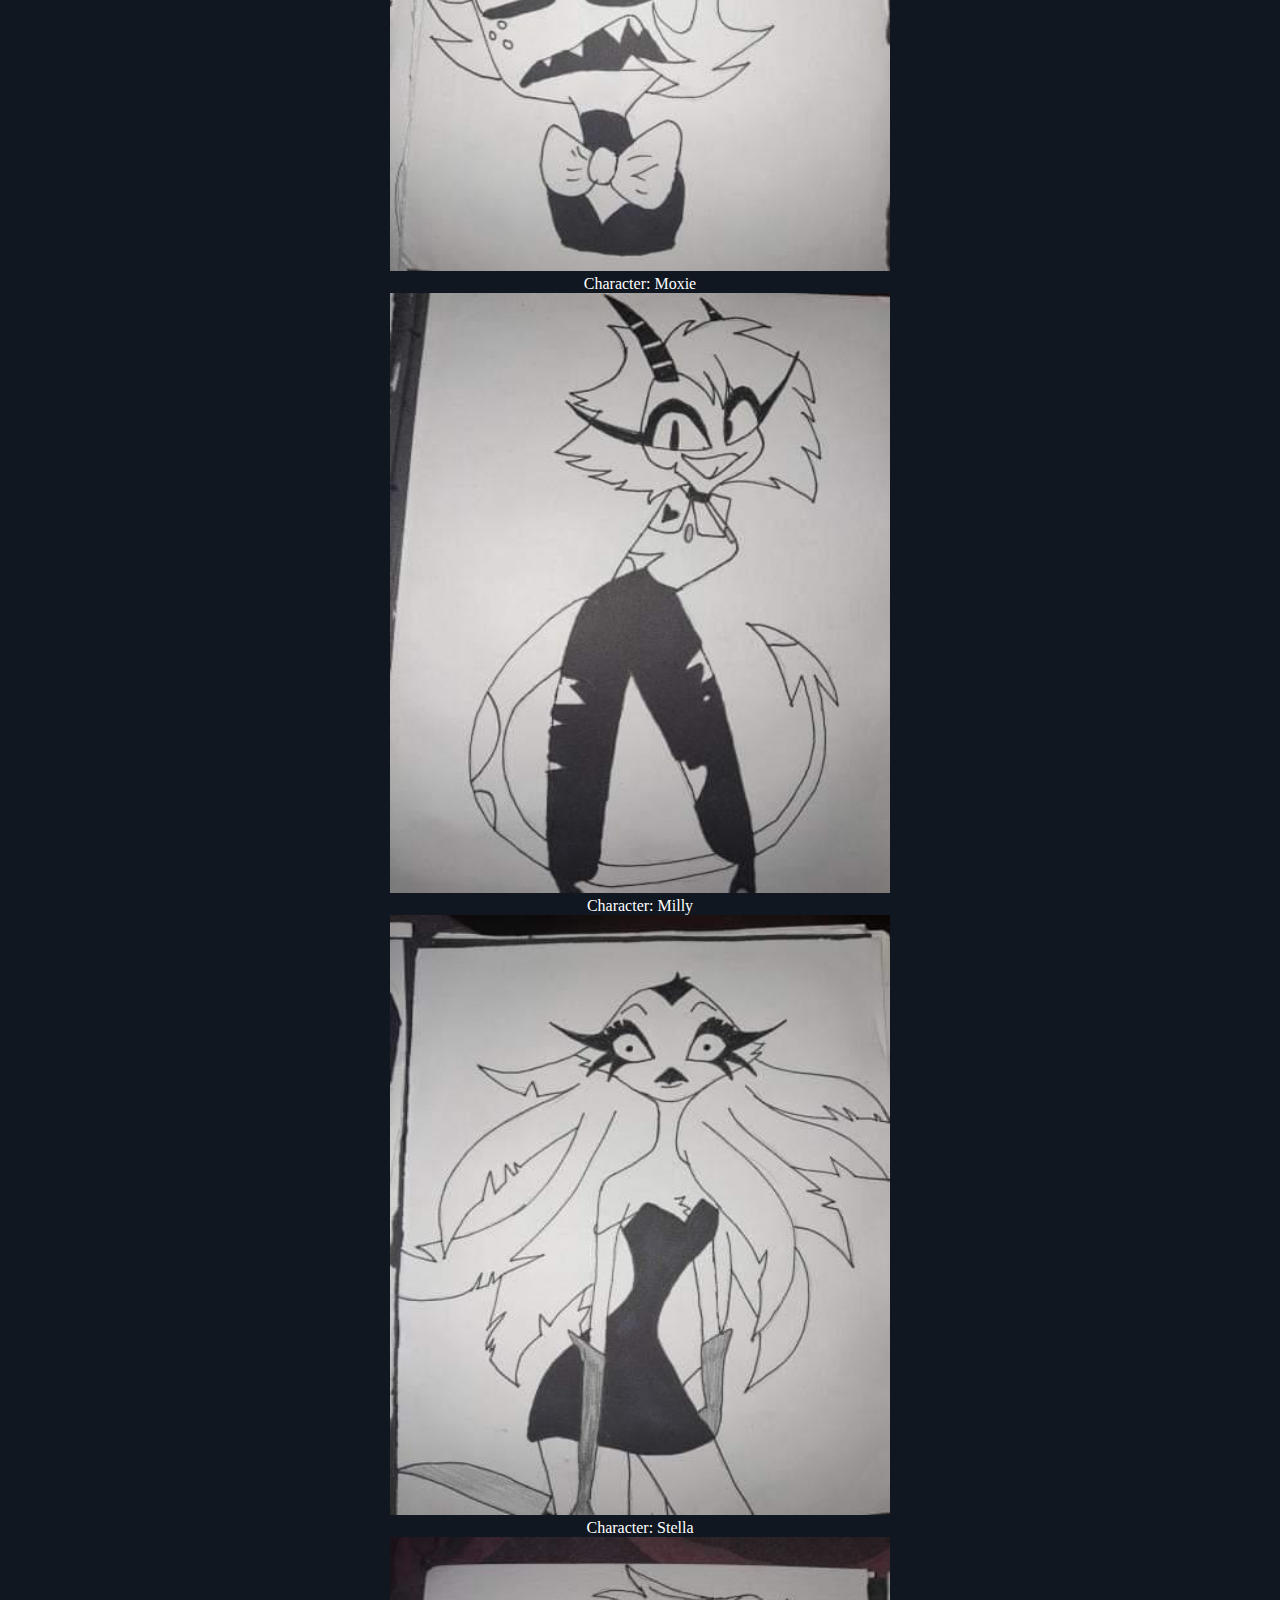
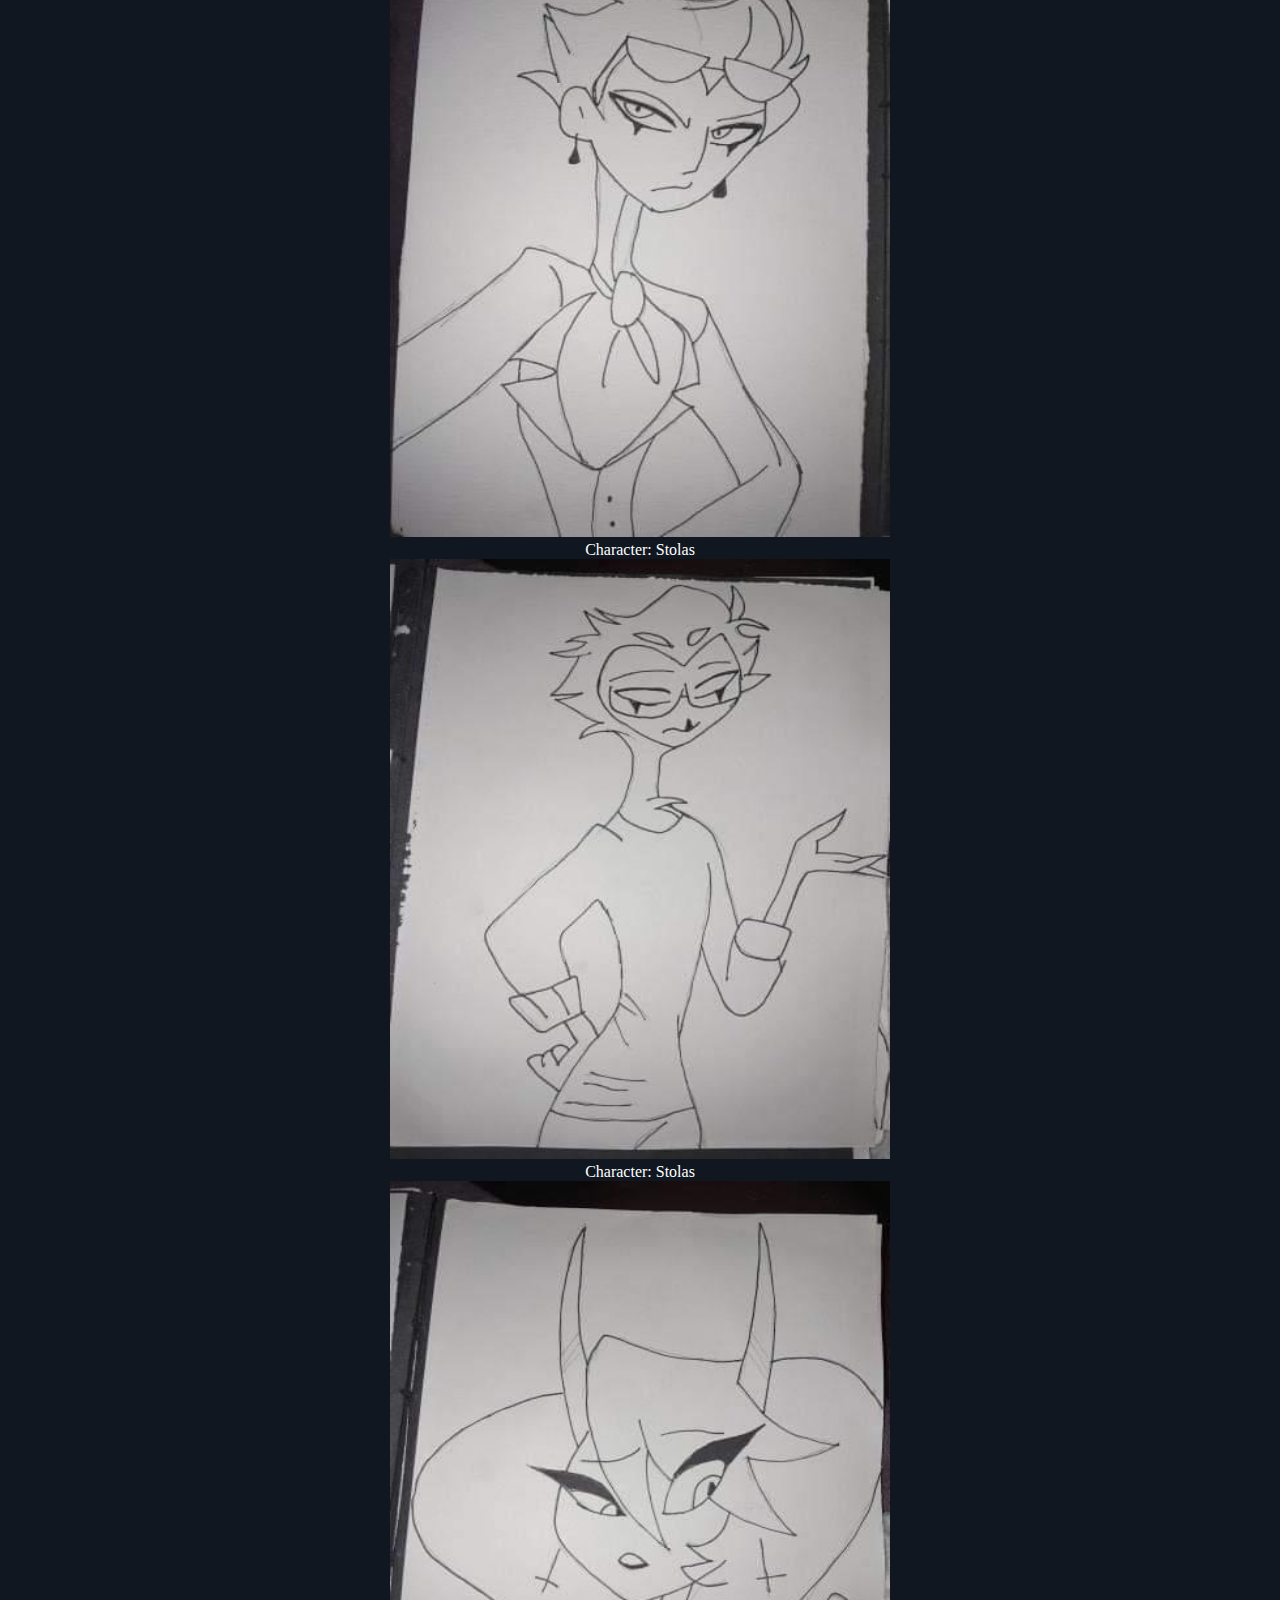
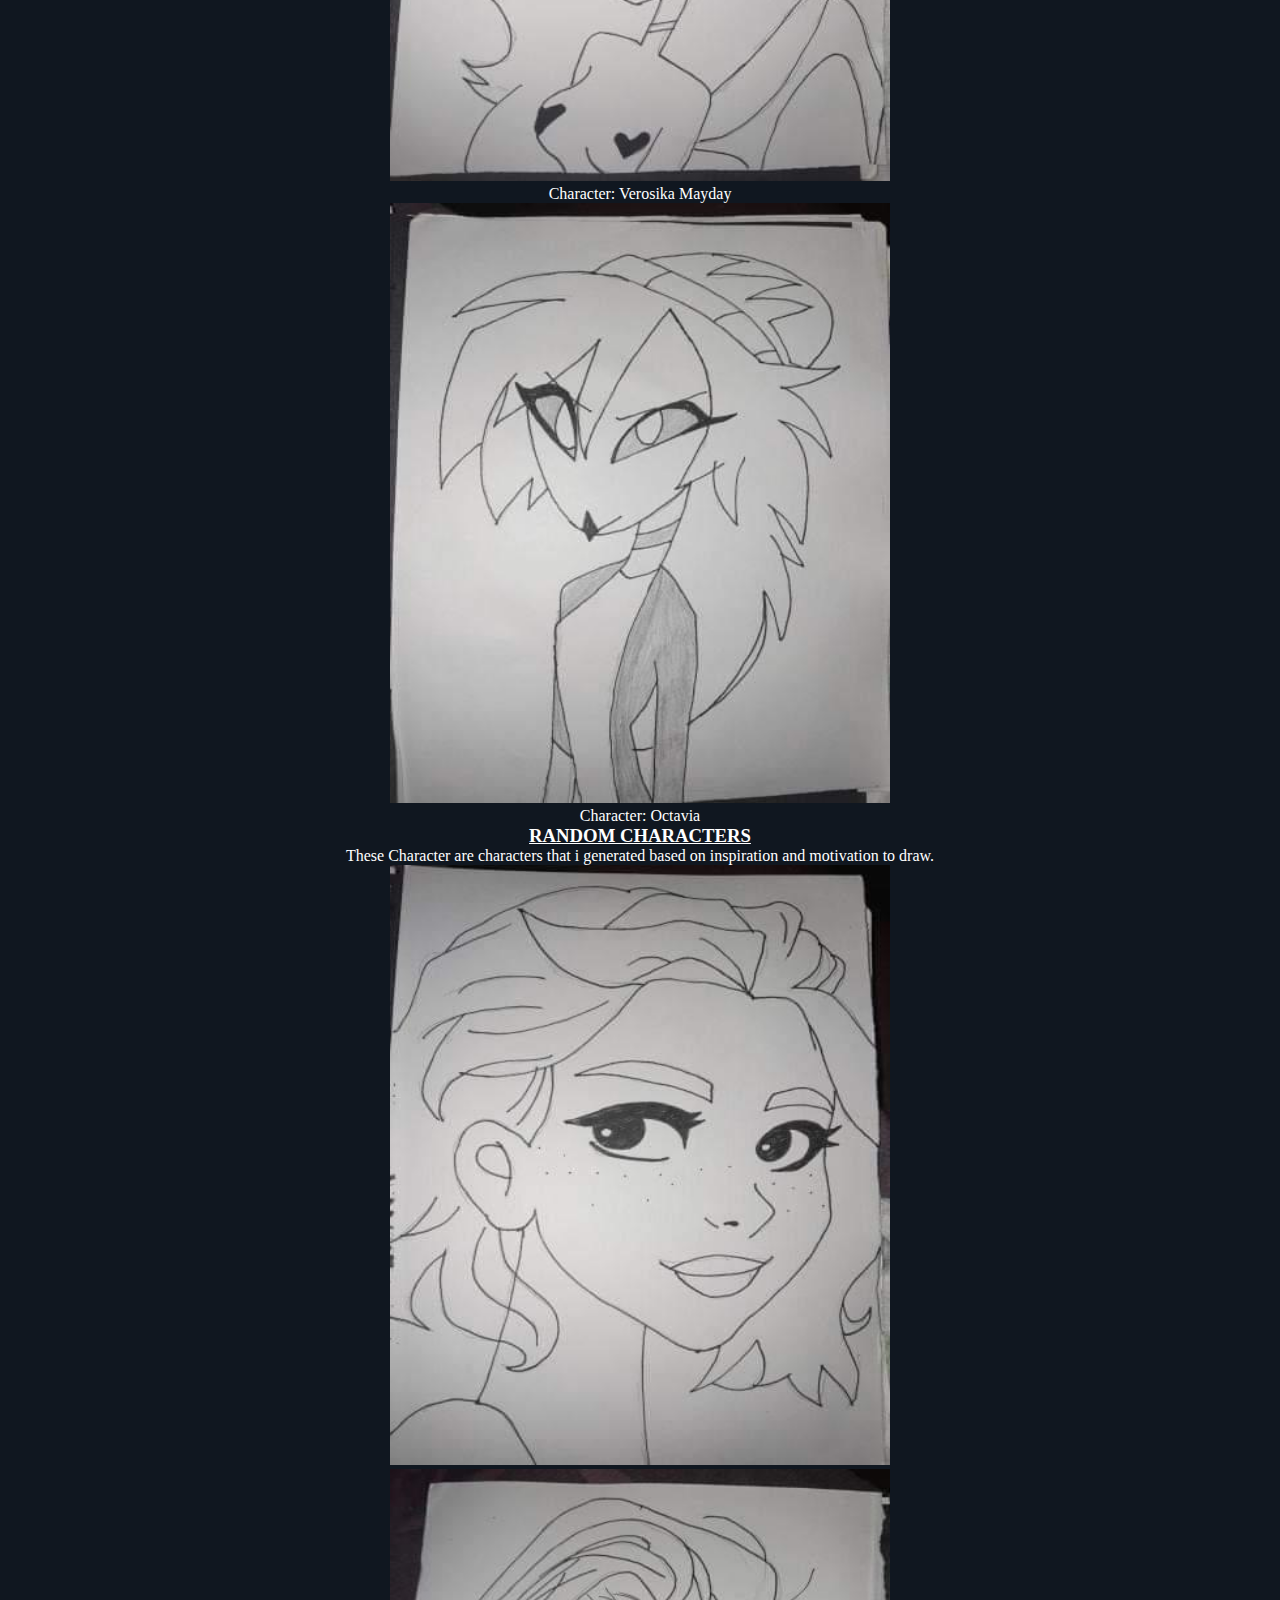
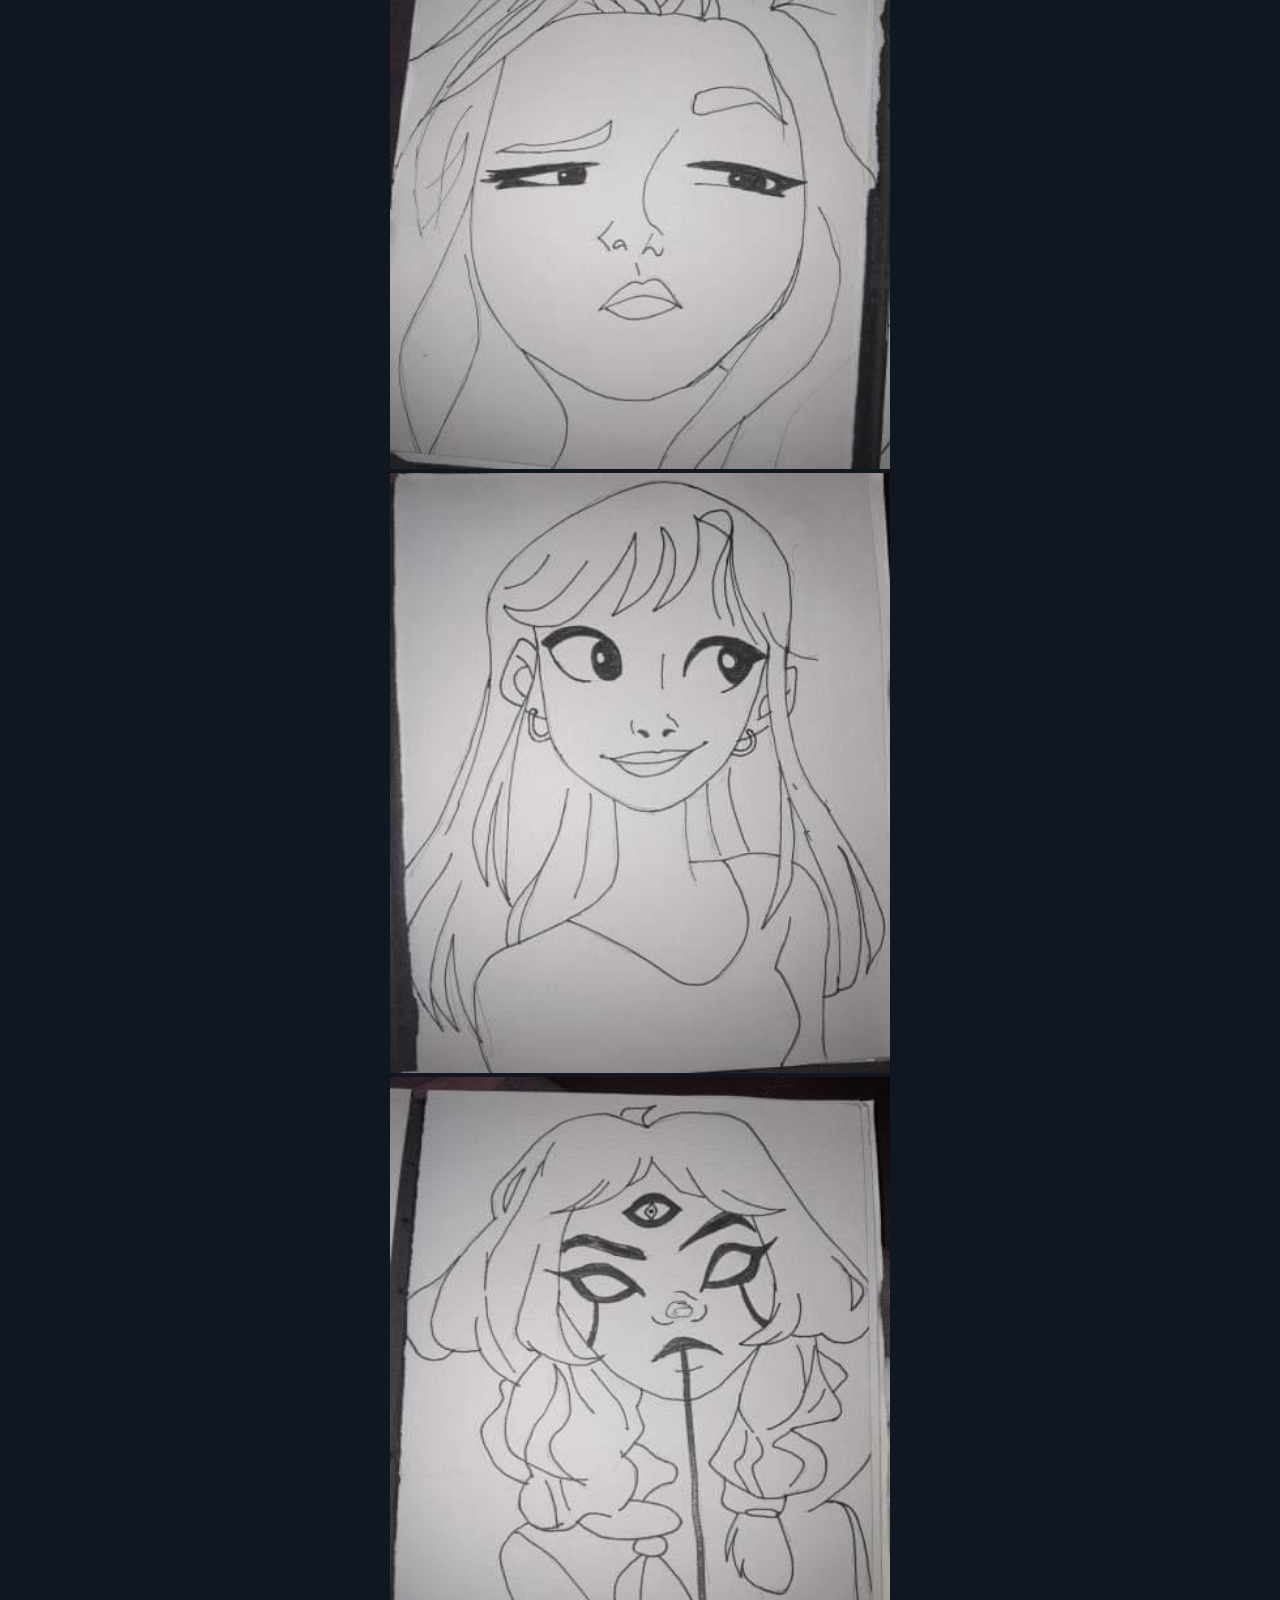
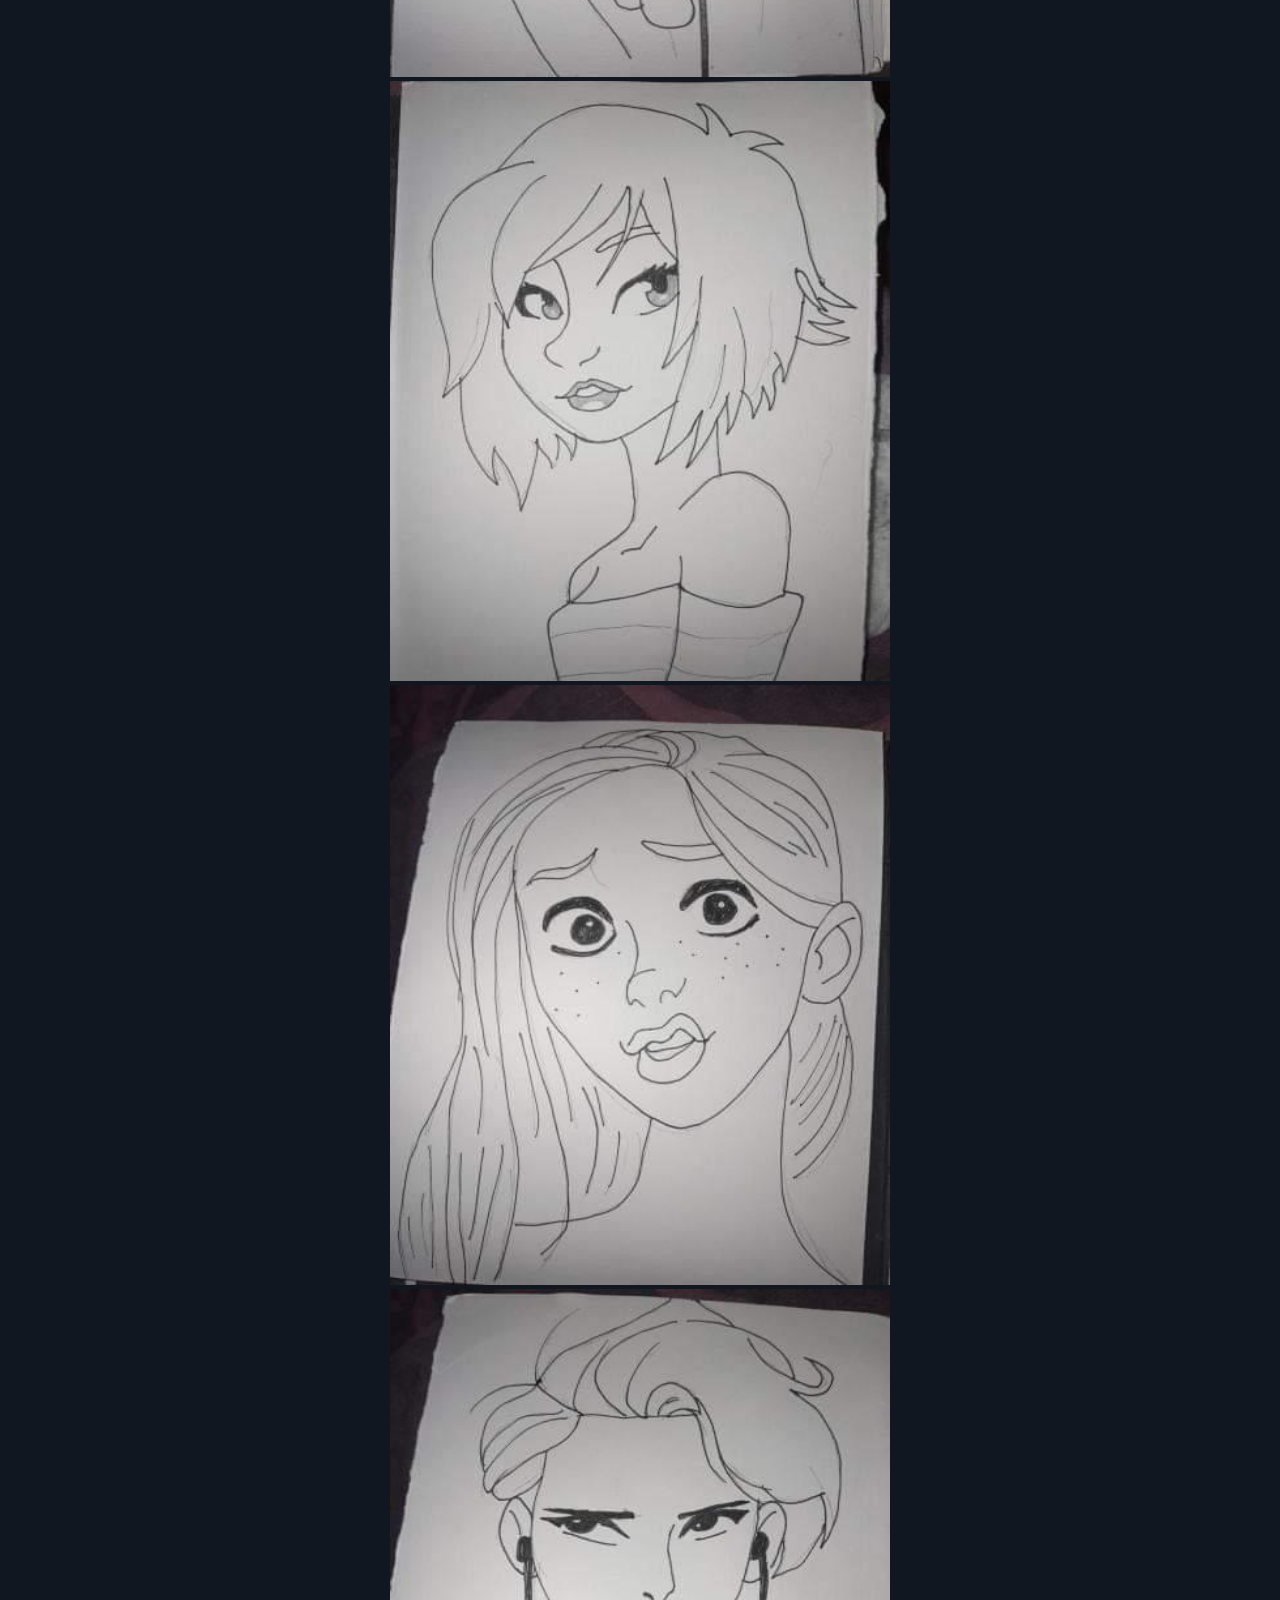
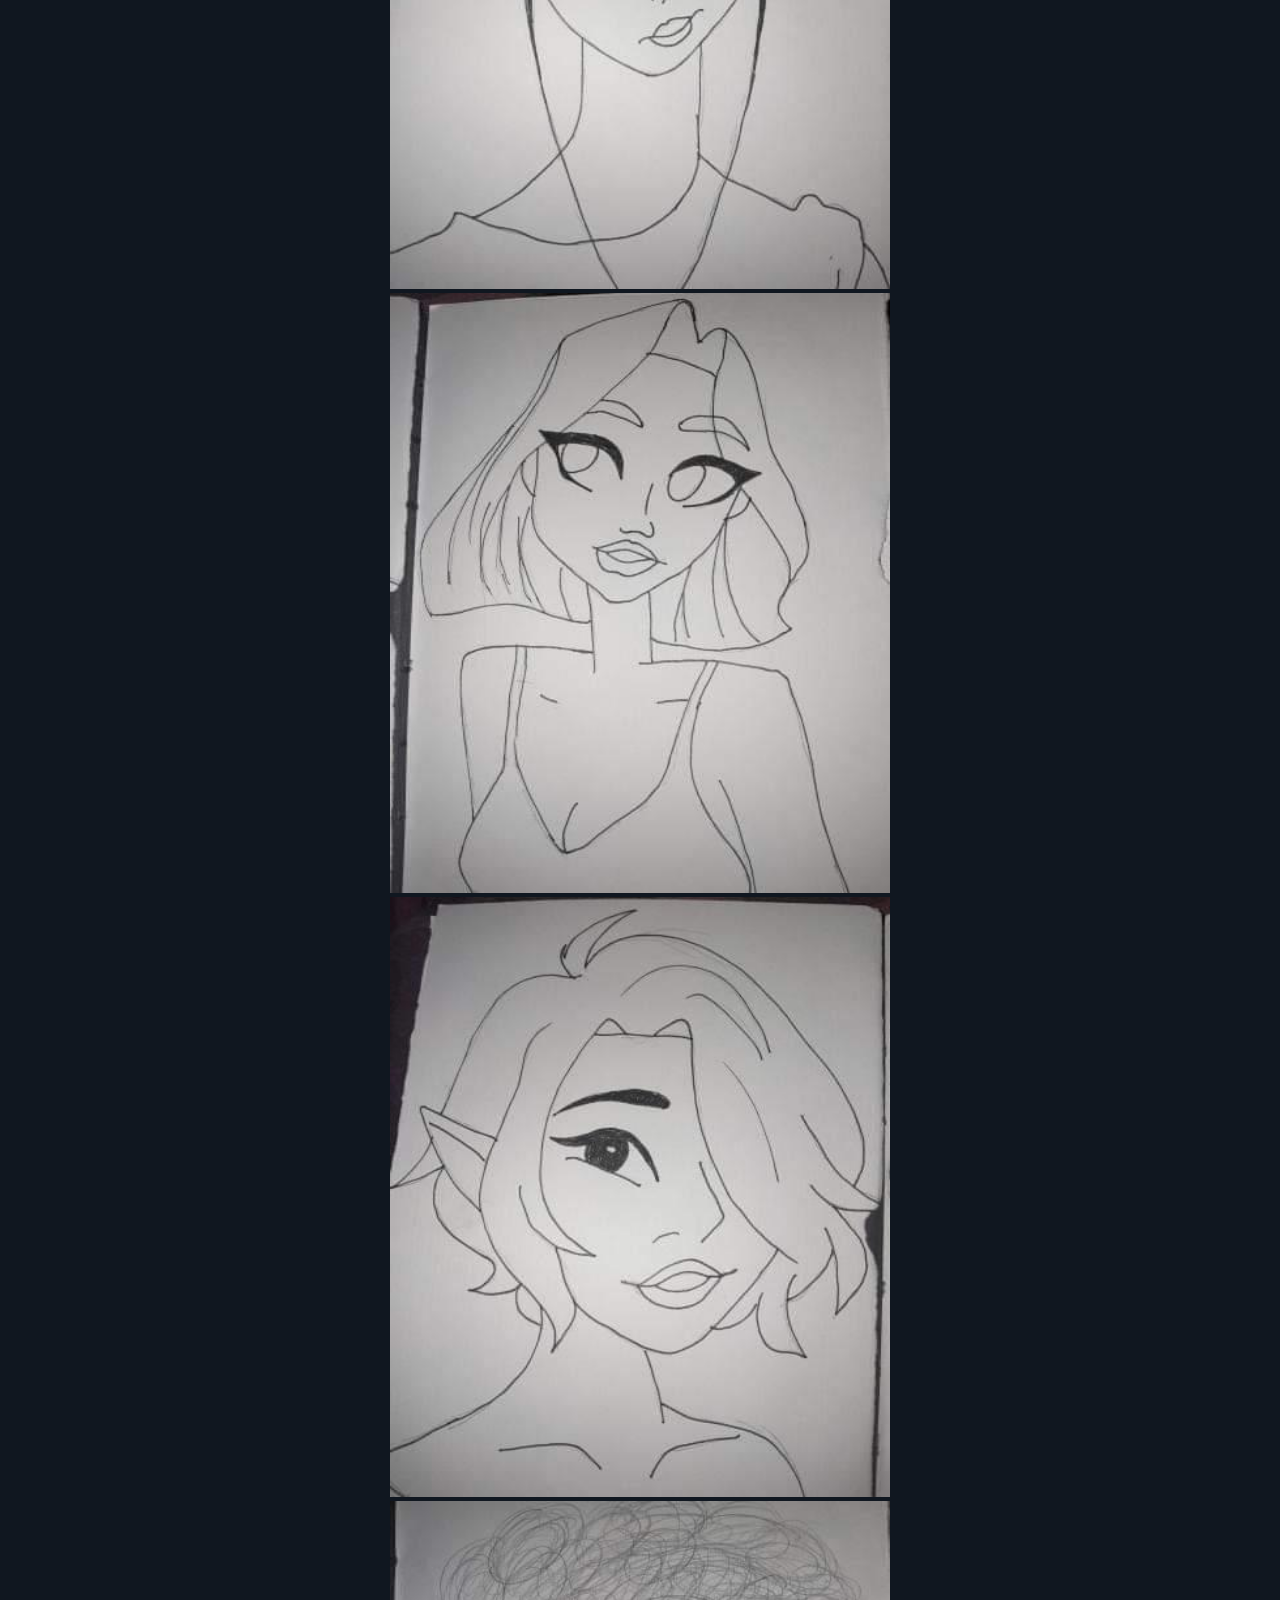
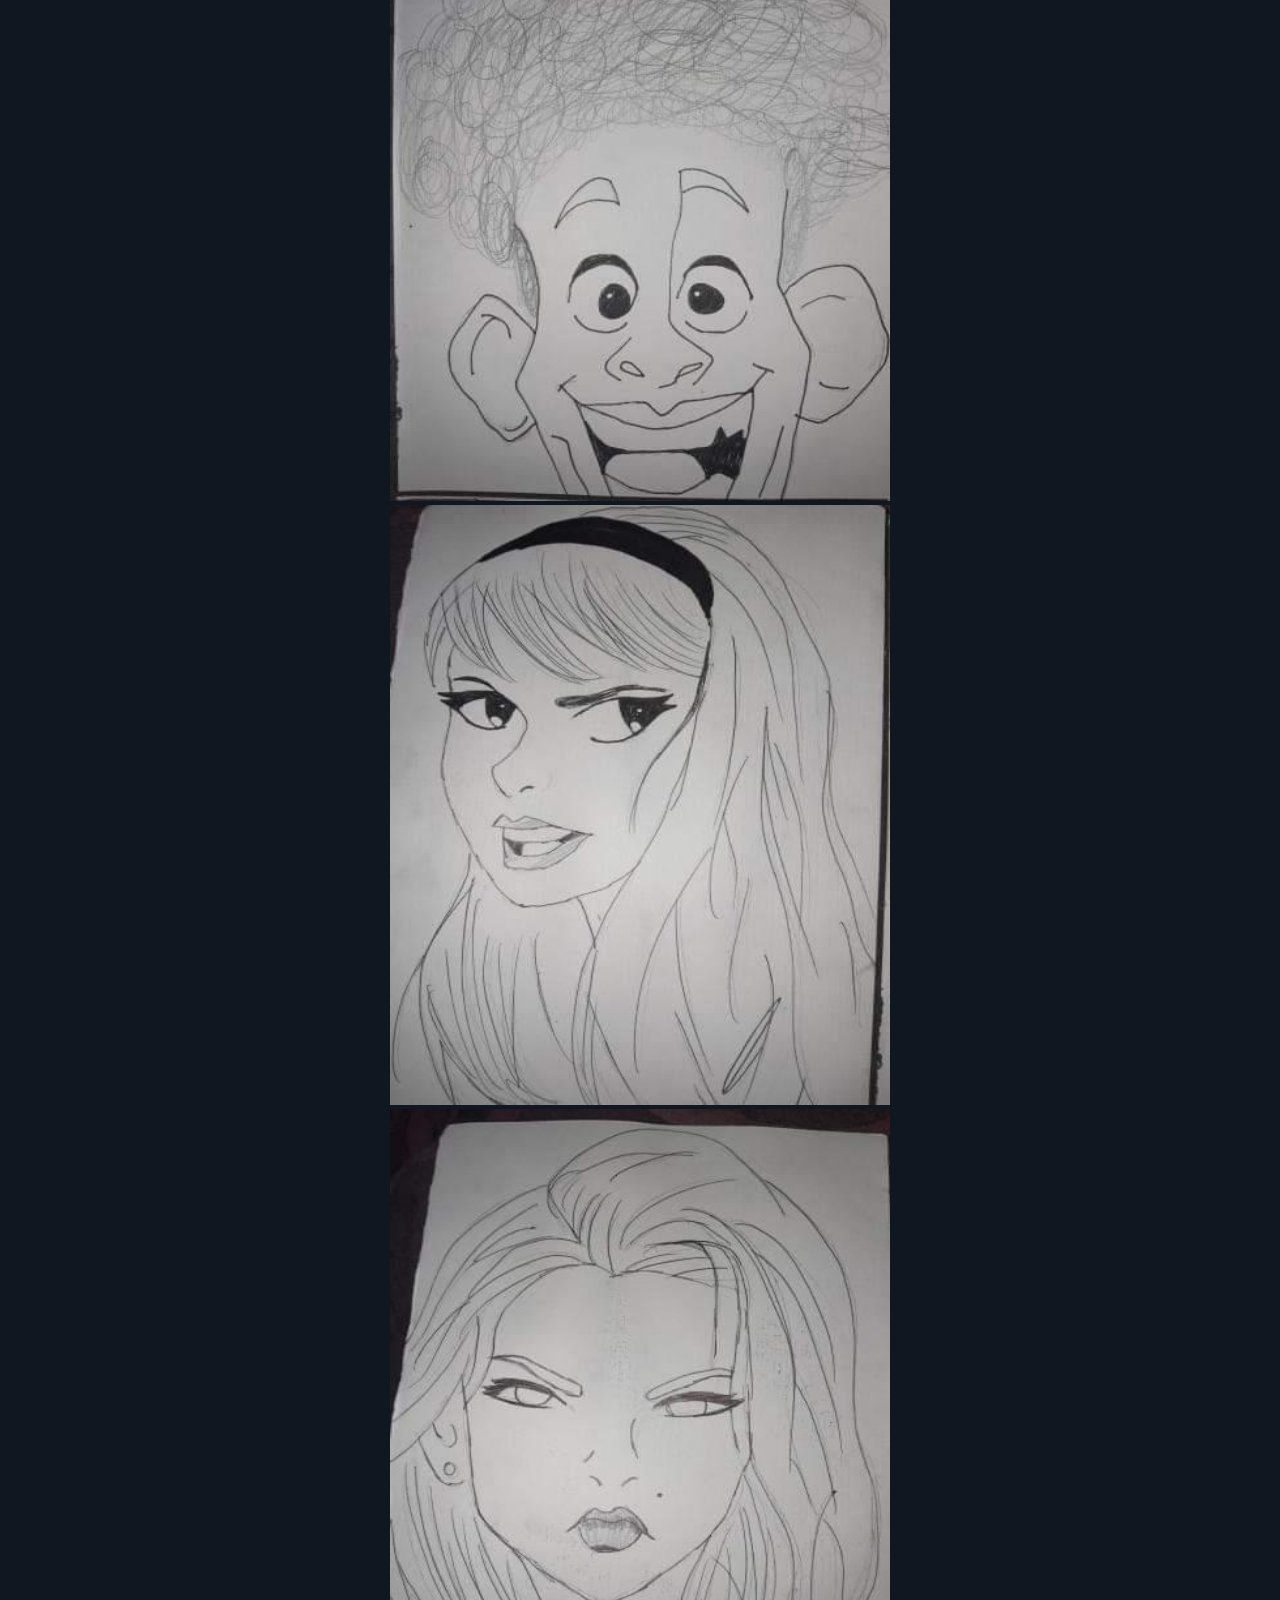
==== commit 6bb57b9f: "Client Request Updates 02/03/24" ====
--- a/animePortraits.html
+++ b/animePortraits.html
@@ -23,7 +23,7 @@
 
     <div class="container" style="text-align: center; ">
         <h1 class="SubHeader">
-            Anime Portraits
+            Portraits
         </h1>
     
         <h3 class="SubHeader">
